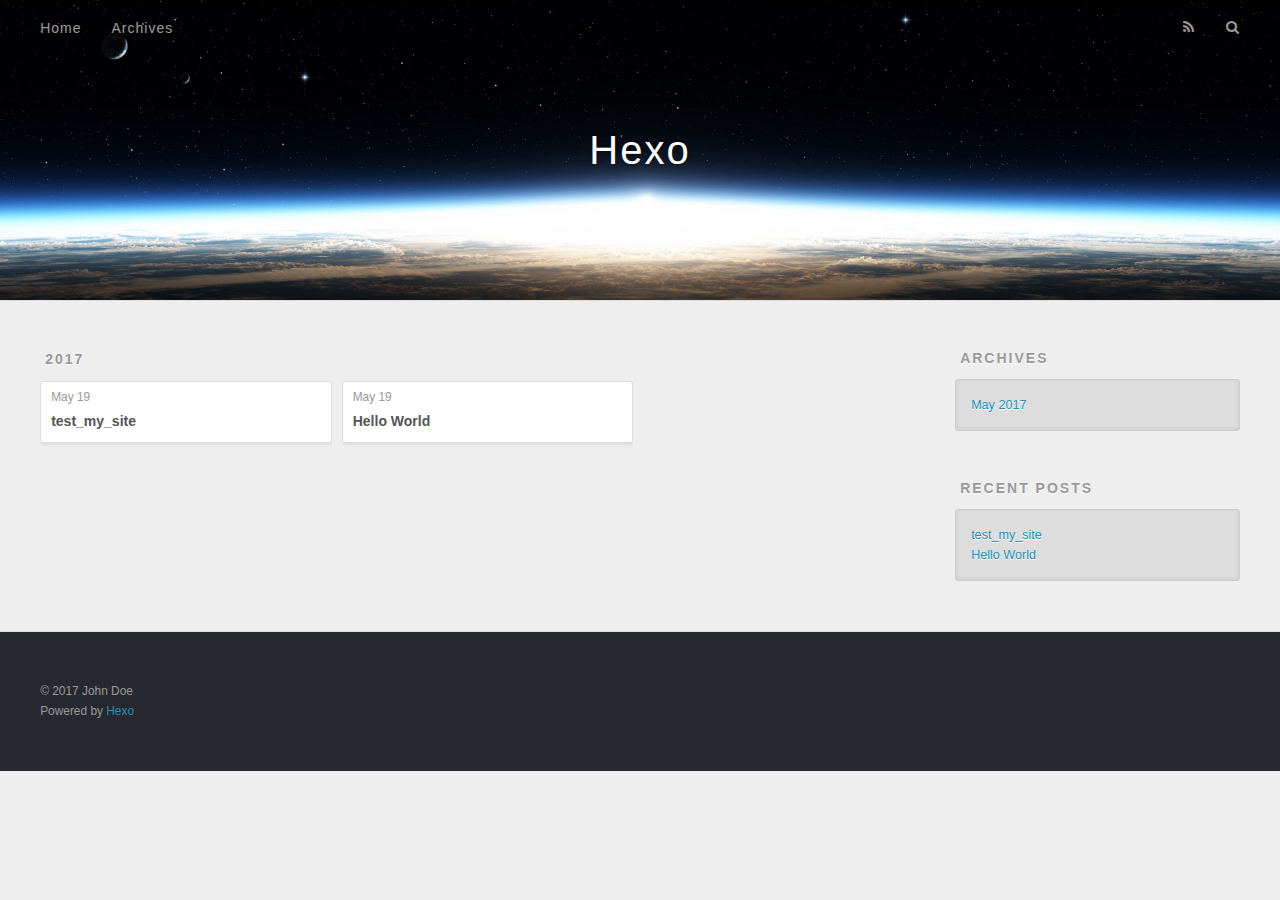
==== archives/index.html @ 8bcc2025 "Site updated: 2017-05-19 17:08:25" ====
<!DOCTYPE html>
<html>
<head>
  <meta charset="utf-8">
  
  <title>Archives | Hexo</title>
  <meta name="viewport" content="width=device-width, initial-scale=1, maximum-scale=1">
  <meta property="og:type" content="website">
<meta property="og:title" content="Hexo">
<meta property="og:url" content="http://yoursite.com/archives/index.html">
<meta property="og:site_name" content="Hexo">
<meta name="twitter:card" content="summary">
<meta name="twitter:title" content="Hexo">
  
    <link rel="alternate" href="/atom.xml" title="Hexo" type="application/atom+xml">
  
  
    <link rel="icon" href="/favicon.png">
  
  
    <link href="//fonts.googleapis.com/css?family=Source+Code+Pro" rel="stylesheet" type="text/css">
  
  <link rel="stylesheet" href="/css/style.css">
  

</head>

<body>
  <div id="container">
    <div id="wrap">
      <header id="header">
  <div id="banner"></div>
  <div id="header-outer" class="outer">
    <div id="header-title" class="inner">
      <h1 id="logo-wrap">
        <a href="/" id="logo">Hexo</a>
      </h1>
      
    </div>
    <div id="header-inner" class="inner">
      <nav id="main-nav">
        <a id="main-nav-toggle" class="nav-icon"></a>
        
          <a class="main-nav-link" href="/">Home</a>
        
          <a class="main-nav-link" href="/archives">Archives</a>
        
      </nav>
      <nav id="sub-nav">
        
          <a id="nav-rss-link" class="nav-icon" href="/atom.xml" title="RSS Feed"></a>
        
        <a id="nav-search-btn" class="nav-icon" title="Search"></a>
      </nav>
      <div id="search-form-wrap">
        <form action="//google.com/search" method="get" accept-charset="UTF-8" class="search-form"><input type="search" name="q" class="search-form-input" placeholder="Search"><button type="submit" class="search-form-submit">&#xF002;</button><input type="hidden" name="sitesearch" value="http://yoursite.com"></form>
      </div>
    </div>
  </div>
</header>
      <div class="outer">
        <section id="main">
  
  
    
    
      
      
      <section class="archives-wrap">
        <div class="archive-year-wrap">
          <a href="/archives/2017" class="archive-year">2017</a>
        </div>
        <div class="archives">
    
    <article class="archive-article archive-type-post">
  <div class="archive-article-inner">
    <header class="archive-article-header">
      <a href="/2017/05/19/test-my-site/" class="archive-article-date">
  <time datetime="2017-05-19T09:03:26.000Z" itemprop="datePublished">May 19</time>
</a>
      
  
    <h1 itemprop="name">
      <a class="archive-article-title" href="/2017/05/19/test-my-site/">test_my_site</a>
    </h1>
  

    </header>
  </div>
</article>
  
    
    
    <article class="archive-article archive-type-post">
  <div class="archive-article-inner">
    <header class="archive-article-header">
      <a href="/2017/05/19/hello-world/" class="archive-article-date">
  <time datetime="2017-05-19T09:01:51.605Z" itemprop="datePublished">May 19</time>
</a>
      
  
    <h1 itemprop="name">
      <a class="archive-article-title" href="/2017/05/19/hello-world/">Hello World</a>
    </h1>
  

    </header>
  </div>
</article>
  
  
    </div></section>
  

</section>
        
          <aside id="sidebar">
  
    

  
    

  
    
  
    
  <div class="widget-wrap">
    <h3 class="widget-title">Archives</h3>
    <div class="widget">
      <ul class="archive-list"><li class="archive-list-item"><a class="archive-list-link" href="/archives/2017/05/">May 2017</a></li></ul>
    </div>
  </div>


  
    
  <div class="widget-wrap">
    <h3 class="widget-title">Recent Posts</h3>
    <div class="widget">
      <ul>
        
          <li>
            <a href="/2017/05/19/test-my-site/">test_my_site</a>
          </li>
        
          <li>
            <a href="/2017/05/19/hello-world/">Hello World</a>
          </li>
        
      </ul>
    </div>
  </div>

  
</aside>
        
      </div>
      <footer id="footer">
  
  <div class="outer">
    <div id="footer-info" class="inner">
      &copy; 2017 John Doe<br>
      Powered by <a href="http://hexo.io/" target="_blank">Hexo</a>
    </div>
  </div>
</footer>
    </div>
    <nav id="mobile-nav">
  
    <a href="/" class="mobile-nav-link">Home</a>
  
    <a href="/archives" class="mobile-nav-link">Archives</a>
  
</nav>
    

<script src="//ajax.googleapis.com/ajax/libs/jquery/2.0.3/jquery.min.js"></script>


  <link rel="stylesheet" href="/fancybox/jquery.fancybox.css">
  <script src="/fancybox/jquery.fancybox.pack.js"></script>


<script src="/js/script.js"></script>

  </div>
</body>
</html>
---- css/style.css ----
body {
  width: 100%;
}
body:before,
body:after {
  content: "";
  display: table;
}
body:after {
  clear: both;
}
html,
body,
div,
span,
applet,
object,
iframe,
h1,
h2,
h3,
h4,
h5,
h6,
p,
blockquote,
pre,
a,
abbr,
acronym,
address,
big,
cite,
code,
del,
dfn,
em,
img,
ins,
kbd,
q,
s,
samp,
small,
strike,
strong,
sub,
sup,
tt,
var,
dl,
dt,
dd,
ol,
ul,
li,
fieldset,
form,
label,
legend,
table,
caption,
tbody,
tfoot,
thead,
tr,
th,
td {
  margin: 0;
  padding: 0;
  border: 0;
  outline: 0;
  font-weight: inherit;
  font-style: inherit;
  font-family: inherit;
  font-size: 100%;
  vertical-align: baseline;
}
body {
  line-height: 1;
  color: #000;
  background: #fff;
}
ol,
ul {
  list-style: none;
}
table {
  border-collapse: separate;
  border-spacing: 0;
  vertical-align: middle;
}
caption,
th,
td {
  text-align: left;
  font-weight: normal;
  vertical-align: middle;
}
a img {
  border: none;
}
input,
button {
  margin: 0;
  padding: 0;
}
input::-moz-focus-inner,
button::-moz-focus-inner {
  border: 0;
  padding: 0;
}
@font-face {
  font-family: FontAwesome;
  font-style: normal;
  font-weight: normal;
  src: url("fonts/fontawesome-webfont.eot?v=#4.0.3");
  src: url("fonts/fontawesome-webfont.eot?#iefix&v=#4.0.3") format("embedded-opentype"), url("fonts/fontawesome-webfont.woff?v=#4.0.3") format("woff"), url("fonts/fontawesome-webfont.ttf?v=#4.0.3") format("truetype"), url("fonts/fontawesome-webfont.svg#fontawesomeregular?v=#4.0.3") format("svg");
}
html,
body,
#container {
  height: 100%;
}
body {
  background: #eee;
  font: 14px "Helvetica Neue", Helvetica, Arial, sans-serif;
  -webkit-text-size-adjust: 100%;
}
.outer {
  max-width: 1220px;
  margin: 0 auto;
  padding: 0 20px;
}
.outer:before,
.outer:after {
  content: "";
  display: table;
}
.outer:after {
  clear: both;
}
.inner {
  display: inline;
  float: left;
  width: 98.33333333333333%;
  margin: 0 0.833333333333333%;
}
.left,
.alignleft {
  float: left;
}
.right,
.alignright {
  float: right;
}
.clear {
  clear: both;
}
#container {
  position: relative;
}
.mobile-nav-on {
  overflow: hidden;
}
#wrap {
  height: 100%;
  width: 100%;
  position: absolute;
  top: 0;
  left: 0;
  -webkit-transition: 0.2s ease-out;
  -moz-transition: 0.2s ease-out;
  -ms-transition: 0.2s ease-out;
  transition: 0.2s ease-out;
  z-index: 1;
  background: #eee;
}
.mobile-nav-on #wrap {
  left: 280px;
}
@media screen and (min-width: 768px) {
  #main {
    display: inline;
    float: left;
    width: 73.33333333333333%;
    margin: 0 0.833333333333333%;
  }
}
.article-date,
.article-category-link,
.archive-year,
.widget-title {
  text-decoration: none;
  text-transform: uppercase;
  letter-spacing: 2px;
  color: #999;
  margin-bottom: 1em;
  margin-left: 5px;
  line-height: 1em;
  text-shadow: 0 1px #fff;
  font-weight: bold;
}
.article-inner,
.archive-article-inner {
  background: #fff;
  -webkit-box-shadow: 1px 2px 3px #ddd;
  box-shadow: 1px 2px 3px #ddd;
  border: 1px solid #ddd;
  border-radius: 3px;
}
.article-entry h1,
.widget h1 {
  font-size: 2em;
}
.article-entry h2,
.widget h2 {
  font-size: 1.5em;
}
.article-entry h3,
.widget h3 {
  font-size: 1.3em;
}
.article-entry h4,
.widget h4 {
  font-size: 1.2em;
}
.article-entry h5,
.widget h5 {
  font-size: 1em;
}
.article-entry h6,
.widget h6 {
  font-size: 1em;
  color: #999;
}
.article-entry hr,
.widget hr {
  border: 1px dashed #ddd;
}
.article-entry strong,
.widget strong {
  font-weight: bold;
}
.article-entry em,
.widget em,
.article-entry cite,
.widget cite {
  font-style: italic;
}
.article-entry sup,
.widget sup,
.article-entry sub,
.widget sub {
  font-size: 0.75em;
  line-height: 0;
  position: relative;
  vertical-align: baseline;
}
.article-entry sup,
.widget sup {
  top: -0.5em;
}
.article-entry sub,
.widget sub {
  bottom: -0.2em;
}
.article-entry small,
.widget small {
  font-size: 0.85em;
}
.article-entry acronym,
.widget acronym,
.article-entry abbr,
.widget abbr {
  border-bottom: 1px dotted;
}
.article-entry ul,
.widget ul,
.article-entry ol,
.widget ol,
.article-entry dl,
.widget dl {
  margin: 0 20px;
  line-height: 1.6em;
}
.article-entry ul ul,
.widget ul ul,
.article-entry ol ul,
.widget ol ul,
.article-entry ul ol,
.widget ul ol,
.article-entry ol ol,
.widget ol ol {
  margin-top: 0;
  margin-bottom: 0;
}
.article-entry ul,
.widget ul {
  list-style: disc;
}
.article-entry ol,
.widget ol {
  list-style: decimal;
}
.article-entry dt,
.widget dt {
  font-weight: bold;
}
#header {
  height: 300px;
  position: relative;
  border-bottom: 1px solid #ddd;
}
#header:before,
#header:after {
  content: "";
  position: absolute;
  left: 0;
  right: 0;
  height: 40px;
}
#header:before {
  top: 0;
  background: -webkit-linear-gradient(rgba(0,0,0,0.2), transparent);
  background: -moz-linear-gradient(rgba(0,0,0,0.2), transparent);
  background: -ms-linear-gradient(rgba(0,0,0,0.2), transparent);
  background: linear-gradient(rgba(0,0,0,0.2), transparent);
}
#header:after {
  bottom: 0;
  background: -webkit-linear-gradient(transparent, rgba(0,0,0,0.2));
  background: -moz-linear-gradient(transparent, rgba(0,0,0,0.2));
  background: -ms-linear-gradient(transparent, rgba(0,0,0,0.2));
  background: linear-gradient(transparent, rgba(0,0,0,0.2));
}
#header-outer {
  height: 100%;
  position: relative;
}
#header-inner {
  position: relative;
  overflow: hidden;
}
#banner {
  position: absolute;
  top: 0;
  left: 0;
  width: 100%;
  height: 100%;
  background: url("images/banner.jpg") center #000;
  -webkit-background-size: cover;
  -moz-background-size: cover;
  background-size: cover;
  z-index: -1;
}
#header-title {
  text-align: center;
  height: 40px;
  position: absolute;
  top: 50%;
  left: 0;
  margin-top: -20px;
}
#logo,
#subtitle {
  text-decoration: none;
  color: #fff;
  font-weight: 300;
  text-shadow: 0 1px 4px rgba(0,0,0,0.3);
}
#logo {
  font-size: 40px;
  line-height: 40px;
  letter-spacing: 2px;
}
#subtitle {
  font-size: 16px;
  line-height: 16px;
  letter-spacing: 1px;
}
#subtitle-wrap {
  margin-top: 16px;
}
#main-nav {
  float: left;
  margin-left: -15px;
}
.nav-icon,
.main-nav-link {
  float: left;
  color: #fff;
  opacity: 0.6;
  text-decoration: none;
  text-shadow: 0 1px rgba(0,0,0,0.2);
  -webkit-transition: opacity 0.2s;
  -moz-transition: opacity 0.2s;
  -ms-transition: opacity 0.2s;
  transition: opacity 0.2s;
  display: block;
  padding: 20px 15px;
}
.nav-icon:hover,
.main-nav-link:hover {
  opacity: 1;
}
.nav-icon {
  font-family: FontAwesome;
  text-align: center;
  font-size: 14px;
  width: 14px;
  height: 14px;
  padding: 20px 15px;
  position: relative;
  cursor: pointer;
}
.main-nav-link {
  font-weight: 300;
  letter-spacing: 1px;
}
@media screen and (max-width: 479px) {
  .main-nav-link {
    display: none;
  }
}
#main-nav-toggle {
  display: none;
}
#main-nav-toggle:before {
  content: "\f0c9";
}
@media screen and (max-width: 479px) {
  #main-nav-toggle {
    display: block;
  }
}
#sub-nav {
  float: right;
  margin-right: -15px;
}
#nav-rss-link:before {
  content: "\f09e";
}
#nav-search-btn:before {
  content: "\f002";
}
#search-form-wrap {
  position: absolute;
  top: 15px;
  width: 150px;
  height: 30px;
  right: -150px;
  opacity: 0;
  -webkit-transition: 0.2s ease-out;
  -moz-transition: 0.2s ease-out;
  -ms-transition: 0.2s ease-out;
  transition: 0.2s ease-out;
}
#search-form-wrap.on {
  opacity: 1;
  right: 0;
}
@media screen and (max-width: 479px) {
  #search-form-wrap {
    width: 100%;
    right: -100%;
  }
}
.search-form {
  position: absolute;
  top: 0;
  left: 0;
  right: 0;
  background: #fff;
  padding: 5px 15px;
  border-radius: 15px;
  -webkit-box-shadow: 0 0 10px rgba(0,0,0,0.3);
  box-shadow: 0 0 10px rgba(0,0,0,0.3);
}
.search-form-input {
  border: none;
  background: none;
  color: #555;
  width: 100%;
  font: 13px "Helvetica Neue", Helvetica, Arial, sans-serif;
  outline: none;
}
.search-form-input::-webkit-search-results-decoration,
.search-form-input::-webkit-search-cancel-button {
  -webkit-appearance: none;
}
.search-form-submit {
  position: absolute;
  top: 50%;
  right: 10px;
  margin-top: -7px;
  font: 13px FontAwesome;
  border: none;
  background: none;
  color: #bbb;
  cursor: pointer;
}
.search-form-submit:hover,
.search-form-submit:focus {
  color: #777;
}
.article {
  margin: 50px 0;
}
.article-inner {
  overflow: hidden;
}
.article-meta:before,
.article-meta:after {
  content: "";
  display: table;
}
.article-meta:after {
  clear: both;
}
.article-date {
  float: left;
}
.article-category {
  float: left;
  line-height: 1em;
  color: #ccc;
  text-shadow: 0 1px #fff;
  margin-left: 8px;
}
.article-category:before {
  content: "\2022";
}
.article-category-link {
  margin: 0 12px 1em;
}
.article-header {
  padding: 20px 20px 0;
}
.article-title {
  text-decoration: none;
  font-size: 2em;
  font-weight: bold;
  color: #555;
  line-height: 1.1em;
  -webkit-transition: color 0.2s;
  -moz-transition: color 0.2s;
  -ms-transition: color 0.2s;
  transition: color 0.2s;
}
a.article-title:hover {
  color: #258fb8;
}
.article-entry {
  color: #555;
  padding: 0 20px;
}
.article-entry:before,
.article-entry:after {
  content: "";
  display: table;
}
.article-entry:after {
  clear: both;
}
.article-entry p,
.article-entry table {
  line-height: 1.6em;
  margin: 1.6em 0;
}
.article-entry h1,
.article-entry h2,
.article-entry h3,
.article-entry h4,
.article-entry h5,
.article-entry h6 {
  font-weight: bold;
}
.article-entry h1,
.article-entry h2,
.article-entry h3,
.article-entry h4,
.article-entry h5,
.article-entry h6 {
  line-height: 1.1em;
  margin: 1.1em 0;
}
.article-entry a {
  color: #258fb8;
  text-decoration: none;
}
.article-entry a:hover {
  text-decoration: underline;
}
.article-entry ul,
.article-entry ol,
.article-entry dl {
  margin-top: 1.6em;
  margin-bottom: 1.6em;
}
.article-entry img,
.article-entry video {
  max-width: 100%;
  height: auto;
  display: block;
  margin: auto;
}
.article-entry iframe {
  border: none;
}
.article-entry table {
  width: 100%;
  border-collapse: collapse;
  border-spacing: 0;
}
.article-entry th {
  font-weight: bold;
  border-bottom: 3px solid #ddd;
  padding-bottom: 0.5em;
}
.article-entry td {
  border-bottom: 1px solid #ddd;
  padding: 10px 0;
}
.article-entry blockquote {
  font-family: Georgia, "Times New Roman", serif;
  font-size: 1.4em;
  margin: 1.6em 20px;
  text-align: center;
}
.article-entry blockquote footer {
  font-size: 14px;
  margin: 1.6em 0;
  font-family: "Helvetica Neue", Helvetica, Arial, sans-serif;
}
.article-entry blockquote footer cite:before {
  content: "—";
  padding: 0 0.5em;
}
.article-entry .pullquote {
  text-align: left;
  width: 45%;
  margin: 0;
}
.article-entry .pullquote.left {
  margin-left: 0.5em;
  margin-right: 1em;
}
.article-entry .pullquote.right {
  margin-right: 0.5em;
  margin-left: 1em;
}
.article-entry .caption {
  color: #999;
  display: block;
  font-size: 0.9em;
  margin-top: 0.5em;
  position: relative;
  text-align: center;
}
.article-entry .video-container {
  position: relative;
  padding-top: 56.25%;
  height: 0;
  overflow: hidden;
}
.article-entry .video-container iframe,
.article-entry .video-container object,
.article-entry .video-container embed {
  position: absolute;
  top: 0;
  left: 0;
  width: 100%;
  height: 100%;
  margin-top: 0;
}
.article-more-link a {
  display: inline-block;
  line-height: 1em;
  padding: 6px 15px;
  border-radius: 15px;
  background: #eee;
  color: #999;
  text-shadow: 0 1px #fff;
  text-decoration: none;
}
.article-more-link a:hover {
  background: #258fb8;
  color: #fff;
  text-decoration: none;
  text-shadow: 0 1px #1e7293;
}
.article-footer {
  font-size: 0.85em;
  line-height: 1.6em;
  border-top: 1px solid #ddd;
  padding-top: 1.6em;
  margin: 0 20px 20px;
}
.article-footer:before,
.article-footer:after {
  content: "";
  display: table;
}
.article-footer:after {
  clear: both;
}
.article-footer a {
  color: #999;
  text-decoration: none;
}
.article-footer a:hover {
  color: #555;
}
.article-tag-list-item {
  float: left;
  margin-right: 10px;
}
.article-tag-list-link:before {
  content: "#";
}
.article-comment-link {
  float: right;
}
.article-comment-link:before {
  content: "\f075";
  font-family: FontAwesome;
  padding-right: 8px;
}
.article-share-link {
  cursor: pointer;
  float: right;
  margin-left: 20px;
}
.article-share-link:before {
  content: "\f064";
  font-family: FontAwesome;
  padding-right: 6px;
}
#article-nav {
  position: relative;
}
#article-nav:before,
#article-nav:after {
  content: "";
  display: table;
}
#article-nav:after {
  clear: both;
}
@media screen and (min-width: 768px) {
  #article-nav {
    margin: 50px 0;
  }
  #article-nav:before {
    width: 8px;
    height: 8px;
    position: absolute;
    top: 50%;
    left: 50%;
    margin-top: -4px;
    margin-left: -4px;
    content: "";
    border-radius: 50%;
    background: #ddd;
    -webkit-box-shadow: 0 1px 2px #fff;
    box-shadow: 0 1px 2px #fff;
  }
}
.article-nav-link-wrap {
  text-decoration: none;
  text-shadow: 0 1px #fff;
  color: #999;
  -webkit-box-sizing: border-box;
  -moz-box-sizing: border-box;
  box-sizing: border-box;
  margin-top: 50px;
  text-align: center;
  display: block;
}
.article-nav-link-wrap:hover {
  color: #555;
}
@media screen and (min-width: 768px) {
  .article-nav-link-wrap {
    width: 50%;
    margin-top: 0;
  }
}
@media screen and (min-width: 768px) {
  #article-nav-newer {
    float: left;
    text-align: right;
    padding-right: 20px;
  }
}
@media screen and (min-width: 768px) {
  #article-nav-older {
    float: right;
    text-align: left;
    padding-left: 20px;
  }
}
.article-nav-caption {
  text-transform: uppercase;
  letter-spacing: 2px;
  color: #ddd;
  line-height: 1em;
  font-weight: bold;
}
#article-nav-newer .article-nav-caption {
  margin-right: -2px;
}
.article-nav-title {
  font-size: 0.85em;
  line-height: 1.6em;
  margin-top: 0.5em;
}
.article-share-box {
  position: absolute;
  display: none;
  background: #fff;
  -webkit-box-shadow: 1px 2px 10px rgba(0,0,0,0.2);
  box-shadow: 1px 2px 10px rgba(0,0,0,0.2);
  border-radius: 3px;
  margin-left: -145px;
  overflow: hidden;
  z-index: 1;
}
.article-share-box.on {
  display: block;
}
.article-share-input {
  width: 100%;
  background: none;
  -webkit-box-sizing: border-box;
  -moz-box-sizing: border-box;
  box-sizing: border-box;
  font: 14px "Helvetica Neue", Helvetica, Arial, sans-serif;
  padding: 0 15px;
  color: #555;
  outline: none;
  border: 1px solid #ddd;
  border-radius: 3px 3px 0 0;
  height: 36px;
  line-height: 36px;
}
.article-share-links {
  background: #eee;
}
.article-share-links:before,
.article-share-links:after {
  content: "";
  display: table;
}
.article-share-links:after {
  clear: both;
}
.article-share-twitter,
.article-share-facebook,
.article-share-pinterest,
.article-share-google {
  width: 50px;
  height: 36px;
  display: block;
  float: left;
  position: relative;
  color: #999;
  text-shadow: 0 1px #fff;
}
.article-share-twitter:before,
.article-share-facebook:before,
.article-share-pinterest:before,
.article-share-google:before {
  font-size: 20px;
  font-family: FontAwesome;
  width: 20px;
  height: 20px;
  position: absolute;
  top: 50%;
  left: 50%;
  margin-top: -10px;
  margin-left: -10px;
  text-align: center;
}
.article-share-twitter:hover,
.article-share-facebook:hover,
.article-share-pinterest:hover,
.article-share-google:hover {
  color: #fff;
}
.article-share-twitter:before {
  content: "\f099";
}
.article-share-twitter:hover {
  background: #00aced;
  text-shadow: 0 1px #008abe;
}
.article-share-facebook:before {
  content: "\f09a";
}
.article-share-facebook:hover {
  background: #3b5998;
  text-shadow: 0 1px #2f477a;
}
.article-share-pinterest:before {
  content: "\f0d2";
}
.article-share-pinterest:hover {
  background: #cb2027;
  text-shadow: 0 1px #a21a1f;
}
.article-share-google:before {
  content: "\f0d5";
}
.article-share-google:hover {
  background: #dd4b39;
  text-shadow: 0 1px #be3221;
}
.article-gallery {
  background: #000;
  position: relative;
}
.article-gallery-photos {
  position: relative;
  overflow: hidden;
}
.article-gallery-img {
  display: none;
  max-width: 100%;
}
.article-gallery-img:first-child {
  display: block;
}
.article-gallery-img.loaded {
  position: absolute;
  display: block;
}
.article-gallery-img img {
  display: block;
  max-width: 100%;
  margin: 0 auto;
}
#comments {
  background: #fff;
  -webkit-box-shadow: 1px 2px 3px #ddd;
  box-shadow: 1px 2px 3px #ddd;
  padding: 20px;
  border: 1px solid #ddd;
  border-radius: 3px;
  margin: 50px 0;
}
#comments a {
  color: #258fb8;
}
.archives-wrap {
  margin: 50px 0;
}
.archives:before,
.archives:after {
  content: "";
  display: table;
}
.archives:after {
  clear: both;
}
.archive-year-wrap {
  margin-bottom: 1em;
}
.archives {
  -webkit-column-gap: 10px;
  -moz-column-gap: 10px;
  column-gap: 10px;
}
@media screen and (min-width: 480px) and (max-width: 767px) {
  .archives {
    -webkit-column-count: 2;
    -moz-column-count: 2;
    column-count: 2;
  }
}
@media screen and (min-width: 768px) {
  .archives {
    -webkit-column-count: 3;
    -moz-column-count: 3;
    column-count: 3;
  }
}
.archive-article {
  -webkit-column-break-inside: avoid;
  page-break-inside: avoid;
  overflow: hidden;
  break-inside: avoid-column;
}
.archive-article-inner {
  padding: 10px;
  margin-bottom: 15px;
}
.archive-article-title {
  text-decoration: none;
  font-weight: bold;
  color: #555;
  -webkit-transition: color 0.2s;
  -moz-transition: color 0.2s;
  -ms-transition: color 0.2s;
  transition: color 0.2s;
  line-height: 1.6em;
}
.archive-article-title:hover {
  color: #258fb8;
}
.archive-article-footer {
  margin-top: 1em;
}
.archive-article-date {
  color: #999;
  text-decoration: none;
  font-size: 0.85em;
  line-height: 1em;
  margin-bottom: 0.5em;
  display: block;
}
#page-nav {
  margin: 50px auto;
  background: #fff;
  -webkit-box-shadow: 1px 2px 3px #ddd;
  box-shadow: 1px 2px 3px #ddd;
  border: 1px solid #ddd;
  border-radius: 3px;
  text-align: center;
  color: #999;
  overflow: hidden;
}
#page-nav:before,
#page-nav:after {
  content: "";
  display: table;
}
#page-nav:after {
  clear: both;
}
#page-nav a,
#page-nav span {
  padding: 10px 20px;
  line-height: 1;
  height: 2ex;
}
#page-nav a {
  color: #999;
  text-decoration: none;
}
#page-nav a:hover {
  background: #999;
  color: #fff;
}
#page-nav .prev {
  float: left;
}
#page-nav .next {
  float: right;
}
#page-nav .page-number {
  display: inline-block;
}
@media screen and (max-width: 479px) {
  #page-nav .page-number {
    display: none;
  }
}
#page-nav .current {
  color: #555;
  font-weight: bold;
}
#page-nav .space {
  color: #ddd;
}
#footer {
  background: #262a30;
  padding: 50px 0;
  border-top: 1px solid #ddd;
  color: #999;
}
#footer a {
  color: #258fb8;
  text-decoration: none;
}
#footer a:hover {
  text-decoration: underline;
}
#footer-info {
  line-height: 1.6em;
  font-size: 0.85em;
}
.article-entry pre,
.article-entry .highlight {
  background: #2d2d2d;
  margin: 0 -20px;
  padding: 15px 20px;
  border-style: solid;
  border-color: #ddd;
  border-width: 1px 0;
  overflow: auto;
  color: #ccc;
  line-height: 22.400000000000002px;
}
.article-entry .highlight .gutter pre,
.article-entry .gist .gist-file .gist-data .line-numbers {
  color: #666;
  font-size: 0.85em;
}
.article-entry pre,
.article-entry code {
  font-family: "Source Code Pro", Consolas, Monaco, Menlo, Consolas, monospace;
}
.article-entry code {
  background: #eee;
  text-shadow: 0 1px #fff;
  padding: 0 0.3em;
}
.article-entry pre code {
  background: none;
  text-shadow: none;
  padding: 0;
}
.article-entry .highlight pre {
  border: none;
  margin: 0;
  padding: 0;
}
.article-entry .highlight table {
  margin: 0;
  width: auto;
}
.article-entry .highlight td {
  border: none;
  padding: 0;
}
.article-entry .highlight figcaption {
  font-size: 0.85em;
  color: #999;
  line-height: 1em;
  margin-bottom: 1em;
}
.article-entry .highlight figcaption:before,
.article-entry .highlight figcaption:after {
  content: "";
  display: table;
}
.article-entry .highlight figcaption:after {
  clear: both;
}
.article-entry .highlight figcaption a {
  float: right;
}
.article-entry .highlight .gutter pre {
  text-align: right;
  padding-right: 20px;
}
.article-entry .highlight .line {
  height: 22.400000000000002px;
}
.article-entry .highlight .line.marked {
  background: #515151;
}
.article-entry .gist {
  margin: 0 -20px;
  border-style: solid;
  border-color: #ddd;
  border-width: 1px 0;
  background: #2d2d2d;
  padding: 15px 20px 15px 0;
}
.article-entry .gist .gist-file {
  border: none;
  font-family: "Source Code Pro", Consolas, Monaco, Menlo, Consolas, monospace;
  margin: 0;
}
.article-entry .gist .gist-file .gist-data {
  background: none;
  border: none;
}
.article-entry .gist .gist-file .gist-data .line-numbers {
  background: none;
  border: none;
  padding: 0 20px 0 0;
}
.article-entry .gist .gist-file .gist-data .line-data {
  padding: 0 !important;
}
.article-entry .gist .gist-file .highlight {
  margin: 0;
  padding: 0;
  border: none;
}
.article-entry .gist .gist-file .gist-meta {
  background: #2d2d2d;
  color: #999;
  font: 0.85em "Helvetica Neue", Helvetica, Arial, sans-serif;
  text-shadow: 0 0;
  padding: 0;
  margin-top: 1em;
  margin-left: 20px;
}
.article-entry .gist .gist-file .gist-meta a {
  color: #258fb8;
  font-weight: normal;
}
.article-entry .gist .gist-file .gist-meta a:hover {
  text-decoration: underline;
}
pre .comment,
pre .title {
  color: #999;
}
pre .variable,
pre .attribute,
pre .tag,
pre .regexp,
pre .ruby .constant,
pre .xml .tag .title,
pre .xml .pi,
pre .xml .doctype,
pre .html .doctype,
pre .css .id,
pre .css .class,
pre .css .pseudo {
  color: #f2777a;
}
pre .number,
pre .preprocessor,
pre .built_in,
pre .literal,
pre .params,
pre .constant {
  color: #f99157;
}
pre .class,
pre .ruby .class .title,
pre .css .rules .attribute {
  color: #9c9;
}
pre .string,
pre .value,
pre .inheritance,
pre .header,
pre .ruby .symbol,
pre .xml .cdata {
  color: #9c9;
}
pre .css .hexcolor {
  color: #6cc;
}
pre .function,
pre .python .decorator,
pre .python .title,
pre .ruby .function .title,
pre .ruby .title .keyword,
pre .perl .sub,
pre .javascript .title,
pre .coffeescript .title {
  color: #69c;
}
pre .keyword,
pre .javascript .function {
  color: #c9c;
}
@media screen and (max-width: 479px) {
  #mobile-nav {
    position: absolute;
    top: 0;
    left: 0;
    width: 280px;
    height: 100%;
    background: #191919;
    border-right: 1px solid #fff;
  }
}
@media screen and (max-width: 479px) {
  .mobile-nav-link {
    display: block;
    color: #999;
    text-decoration: none;
    padding: 15px 20px;
    font-weight: bold;
  }
  .mobile-nav-link:hover {
    color: #fff;
  }
}
@media screen and (min-width: 768px) {
  #sidebar {
    display: inline;
    float: left;
    width: 23.333333333333332%;
    margin: 0 0.833333333333333%;
  }
}
.widget-wrap {
  margin: 50px 0;
}
.widget {
  color: #777;
  text-shadow: 0 1px #fff;
  background: #ddd;
  -webkit-box-shadow: 0 -1px 4px #ccc inset;
  box-shadow: 0 -1px 4px #ccc inset;
  border: 1px solid #ccc;
  padding: 15px;
  border-radius: 3px;
}
.widget a {
  color: #258fb8;
  text-decoration: none;
}
.widget a:hover {
  text-decoration: underline;
}
.widget ul ul,
.widget ol ul,
.widget dl ul,
.widget ul ol,
.widget ol ol,
.widget dl ol,
.widget ul dl,
.widget ol dl,
.widget dl dl {
  margin-left: 15px;
  list-style: disc;
}
.widget {
  line-height: 1.6em;
  word-wrap: break-word;
  font-size: 0.9em;
}
.widget ul,
.widget ol {
  list-style: none;
  margin: 0;
}
.widget ul ul,
.widget ol ul,
.widget ul ol,
.widget ol ol {
  margin: 0 20px;
}
.widget ul ul,
.widget ol ul {
  list-style: disc;
}
.widget ul ol,
.widget ol ol {
  list-style: decimal;
}
.category-list-count,
.tag-list-count,
.archive-list-count {
  padding-left: 5px;
  color: #999;
  font-size: 0.85em;
}
.category-list-count:before,
.tag-list-count:before,
.archive-list-count:before {
  content: "(";
}
.category-list-count:after,
.tag-list-count:after,
.archive-list-count:after {
  content: ")";
}
.tagcloud a {
  margin-right: 5px;
  display: inline-block;
}
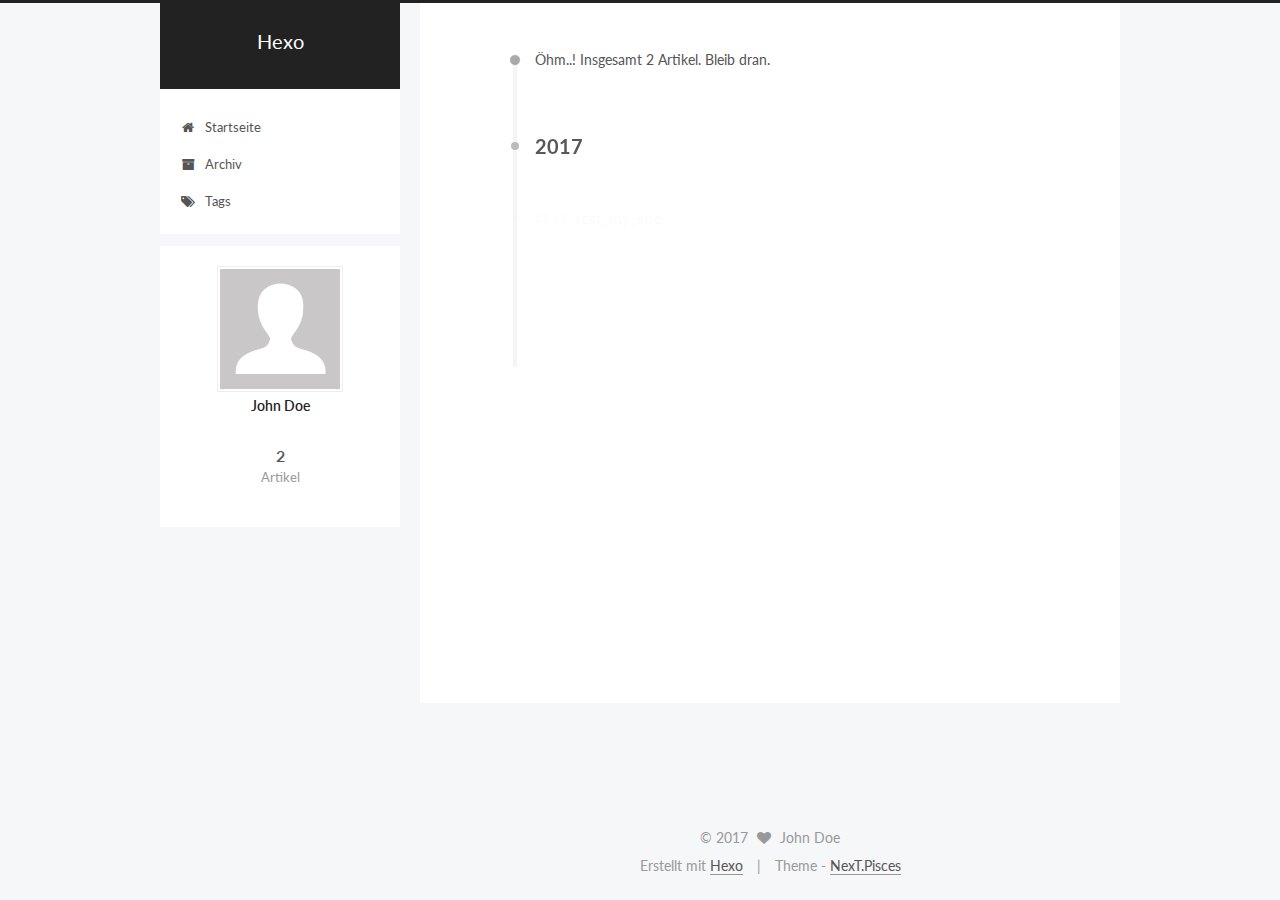
==== commit 27168d5c: "Site updated: 2017-05-19 18:05:51" ====
--- a/archives/index.html
+++ b/archives/index.html
@@ -1,189 +1,594 @@
-<!DOCTYPE html>
-<html>
+<!doctype html>
+
+
+
+  
+
+
+<html class="theme-next pisces use-motion" lang="">
 <head>
-  <meta charset="utf-8">
-  
-  <title>Archives | Hexo</title>
-  <meta name="viewport" content="width=device-width, initial-scale=1, maximum-scale=1">
-  <meta property="og:type" content="website">
+  <meta charset="UTF-8"/>
+<meta http-equiv="X-UA-Compatible" content="IE=edge" />
+<meta name="viewport" content="width=device-width, initial-scale=1, maximum-scale=1"/>
+
+
+
+
+
+
+<meta http-equiv="Cache-Control" content="no-transform" />
+<meta http-equiv="Cache-Control" content="no-siteapp" />
+
+
+
+
+
+
+
+
+
+
+
+
+
+
+
+  
+  
+  <link href="/lib/fancybox/source/jquery.fancybox.css?v=2.1.5" rel="stylesheet" type="text/css" />
+
+
+
+
+  
+  
+  
+  
+
+  
+    
+    
+  
+
+  
+
+  
+
+  
+
+  
+
+  
+    
+    
+    <link href="//fonts.googleapis.com/css?family=Lato:300,300italic,400,400italic,700,700italic&subset=latin,latin-ext" rel="stylesheet" type="text/css">
+  
+
+
+
+
+
+
+<link href="/lib/font-awesome/css/font-awesome.min.css?v=4.6.2" rel="stylesheet" type="text/css" />
+
+<link href="/css/main.css?v=5.1.1" rel="stylesheet" type="text/css" />
+
+
+  <meta name="keywords" content="Hexo, NexT" />
+
+
+
+
+
+
+
+
+  <link rel="shortcut icon" type="image/x-icon" href="/favicon.ico?v=5.1.1" />
+
+
+
+
+
+
+<meta property="og:type" content="website">
 <meta property="og:title" content="Hexo">
 <meta property="og:url" content="http://yoursite.com/archives/index.html">
 <meta property="og:site_name" content="Hexo">
 <meta name="twitter:card" content="summary">
 <meta name="twitter:title" content="Hexo">
-  
-    <link rel="alternate" href="/atom.xml" title="Hexo" type="application/atom+xml">
-  
-  
-    <link rel="icon" href="/favicon.png">
-  
-  
-    <link href="//fonts.googleapis.com/css?family=Source+Code+Pro" rel="stylesheet" type="text/css">
-  
-  <link rel="stylesheet" href="/css/style.css">
-  
-
+
+
+
+<script type="text/javascript" id="hexo.configurations">
+  var NexT = window.NexT || {};
+  var CONFIG = {
+    root: '/',
+    scheme: 'Pisces',
+    sidebar: {"position":"left","display":"post","offset":12,"offset_float":0,"b2t":false,"scrollpercent":false},
+    fancybox: true,
+    motion: true,
+    duoshuo: {
+      userId: '0',
+      author: 'Author'
+    },
+    algolia: {
+      applicationID: '',
+      apiKey: '',
+      indexName: '',
+      hits: {"per_page":10},
+      labels: {"input_placeholder":"Search for Posts","hits_empty":"We didn't find any results for the search: ${query}","hits_stats":"${hits} results found in ${time} ms"}
+    }
+  };
+</script>
+
+
+
+  <link rel="canonical" href="http://yoursite.com/archives/"/>
+
+
+
+
+
+  <title>Archiv | Hexo</title>
 </head>
 
-<body>
-  <div id="container">
-    <div id="wrap">
-      <header id="header">
-  <div id="banner"></div>
-  <div id="header-outer" class="outer">
-    <div id="header-title" class="inner">
-      <h1 id="logo-wrap">
-        <a href="/" id="logo">Hexo</a>
-      </h1>
-      
+<body itemscope itemtype="http://schema.org/WebPage" lang="">
+
+  
+
+
+
+
+
+
+
+
+
+
+
+
+
+
+
+  
+  
+    
+  
+
+  <div class="container sidebar-position-left  page-archive  ">
+    <div class="headband"></div>
+
+    <header id="header" class="header" itemscope itemtype="http://schema.org/WPHeader">
+      <div class="header-inner"><div class="site-brand-wrapper">
+  <div class="site-meta ">
+    
+
+    <div class="custom-logo-site-title">
+      <a href="/"  class="brand" rel="start">
+        <span class="logo-line-before"><i></i></span>
+        <span class="site-title">Hexo</span>
+        <span class="logo-line-after"><i></i></span>
+      </a>
     </div>
-    <div id="header-inner" class="inner">
-      <nav id="main-nav">
-        <a id="main-nav-toggle" class="nav-icon"></a>
-        
-          <a class="main-nav-link" href="/">Home</a>
-        
-          <a class="main-nav-link" href="/archives">Archives</a>
-        
-      </nav>
-      <nav id="sub-nav">
-        
-          <a id="nav-rss-link" class="nav-icon" href="/atom.xml" title="RSS Feed"></a>
-        
-        <a id="nav-search-btn" class="nav-icon" title="Search"></a>
-      </nav>
-      <div id="search-form-wrap">
-        <form action="//google.com/search" method="get" accept-charset="UTF-8" class="search-form"><input type="search" name="q" class="search-form-input" placeholder="Search"><button type="submit" class="search-form-submit">&#xF002;</button><input type="hidden" name="sitesearch" value="http://yoursite.com"></form>
+      
+        <p class="site-subtitle"></p>
+      
+  </div>
+
+  <div class="site-nav-toggle">
+    <button>
+      <span class="btn-bar"></span>
+      <span class="btn-bar"></span>
+      <span class="btn-bar"></span>
+    </button>
+  </div>
+</div>
+
+<nav class="site-nav">
+  
+
+  
+    <ul id="menu" class="menu">
+      
+        
+        <li class="menu-item menu-item-home">
+          <a href="/" rel="section">
+            
+              <i class="menu-item-icon fa fa-fw fa-home"></i> <br />
+            
+            Startseite
+          </a>
+        </li>
+      
+        
+        <li class="menu-item menu-item-archives">
+          <a href="/archives" rel="section">
+            
+              <i class="menu-item-icon fa fa-fw fa-archive"></i> <br />
+            
+            Archiv
+          </a>
+        </li>
+      
+        
+        <li class="menu-item menu-item-tags">
+          <a href="/tags" rel="section">
+            
+              <i class="menu-item-icon fa fa-fw fa-tags"></i> <br />
+            
+            Tags
+          </a>
+        </li>
+      
+
+      
+    </ul>
+  
+
+  
+</nav>
+
+
+
+ </div>
+    </header>
+
+    <main id="main" class="main">
+      <div class="main-inner">
+        <div class="content-wrap">
+          <div id="content" class="content">
+            
+
+  <section id="posts" class="posts-collapse">
+    <span class="archive-move-on"></span>
+
+    <span class="archive-page-counter">
+      
+      
+      
+        
+      
+      Öhm..! Insgesamt 2 Artikel. Bleib dran.
+    </span>
+
+    
+
+      
+      
+      
+
+      
+        
+        <div class="collection-title">
+          <h2 class="archive-year motion-element" id="archive-year-2017">2017</h2>
+        </div>
+      
+      
+
+      
+
+  <article class="post post-type-normal" itemscope itemtype="http://schema.org/Article">
+    <header class="post-header">
+
+      <h2 class="post-title">
+        
+            <a class="post-title-link" href="/2017/05/19/test-my-site/" itemprop="url">
+              
+                <span itemprop="name">test_my_site</span>
+              
+            </a>
+        
+      </h2>
+
+      <div class="post-meta">
+        <time class="post-time" itemprop="dateCreated"
+              datetime="2017-05-19T17:03:26+08:00"
+              content="2017-05-19" >
+          05-19
+        </time>
       </div>
+
+    </header>
+  </article>
+
+
+
+    
+
+      
+      
+      
+
+      
+      
+
+      
+
+  <article class="post post-type-normal" itemscope itemtype="http://schema.org/Article">
+    <header class="post-header">
+
+      <h2 class="post-title">
+        
+            <a class="post-title-link" href="/2017/05/19/hello-world/" itemprop="url">
+              
+                <span itemprop="name">Hello World</span>
+              
+            </a>
+        
+      </h2>
+
+      <div class="post-meta">
+        <time class="post-time" itemprop="dateCreated"
+              datetime="2017-05-19T17:01:51+08:00"
+              content="2017-05-19" >
+          05-19
+        </time>
+      </div>
+
+    </header>
+  </article>
+
+
+
+    
+
+  </section>
+
+  
+
+
+
+          </div>
+          
+
+
+          
+
+        </div>
+        
+          
+  
+  <div class="sidebar-toggle">
+    <div class="sidebar-toggle-line-wrap">
+      <span class="sidebar-toggle-line sidebar-toggle-line-first"></span>
+      <span class="sidebar-toggle-line sidebar-toggle-line-middle"></span>
+      <span class="sidebar-toggle-line sidebar-toggle-line-last"></span>
     </div>
   </div>
-</header>
-      <div class="outer">
-        <section id="main">
-  
-  
-    
-    
-      
-      
-      <section class="archives-wrap">
-        <div class="archive-year-wrap">
-          <a href="/archives/2017" class="archive-year">2017</a>
+
+  <aside id="sidebar" class="sidebar">
+    <div class="sidebar-inner">
+
+      
+
+      
+
+      <section class="site-overview sidebar-panel sidebar-panel-active">
+        <div class="site-author motion-element" itemprop="author" itemscope itemtype="http://schema.org/Person">
+          <img class="site-author-image" itemprop="image"
+               src="/images/avatar.gif"
+               alt="John Doe" />
+          <p class="site-author-name" itemprop="name">John Doe</p>
+           
+              <p class="site-description motion-element" itemprop="description"></p>
+          
         </div>
-        <div class="archives">
-    
-    <article class="archive-article archive-type-post">
-  <div class="archive-article-inner">
-    <header class="archive-article-header">
-      <a href="/2017/05/19/test-my-site/" class="archive-article-date">
-  <time datetime="2017-05-19T09:03:26.000Z" itemprop="datePublished">May 19</time>
-</a>
-      
-  
-    <h1 itemprop="name">
-      <a class="archive-article-title" href="/2017/05/19/test-my-site/">test_my_site</a>
-    </h1>
-  
-
-    </header>
+        <nav class="site-state motion-element">
+
+          
+            <div class="site-state-item site-state-posts">
+              <a href="/archives">
+                <span class="site-state-item-count">2</span>
+                <span class="site-state-item-name">Artikel</span>
+              </a>
+            </div>
+          
+
+          
+
+          
+
+        </nav>
+
+        
+
+        <div class="links-of-author motion-element">
+          
+        </div>
+
+        
+        
+
+        
+        
+
+        
+
+
+      </section>
+
+      
+
+      
+
+    </div>
+  </aside>
+
+
+        
+      </div>
+    </main>
+
+    <footer id="footer" class="footer">
+      <div class="footer-inner">
+        <div class="copyright" >
+  
+  &copy; 
+  <span itemprop="copyrightYear">2017</span>
+  <span class="with-love">
+    <i class="fa fa-heart"></i>
+  </span>
+  <span class="author" itemprop="copyrightHolder">John Doe</span>
+</div>
+
+
+<div class="powered-by">
+  Erstellt mit  <a class="theme-link" href="https://hexo.io">Hexo</a>
+</div>
+
+<div class="theme-info">
+  Theme -
+  <a class="theme-link" href="https://github.com/iissnan/hexo-theme-next">
+    NexT.Pisces
+  </a>
+</div>
+
+
+        
+
+        
+      </div>
+    </footer>
+
+    
+      <div class="back-to-top">
+        <i class="fa fa-arrow-up"></i>
+        
+      </div>
+    
+
   </div>
-</article>
-  
-    
-    
-    <article class="archive-article archive-type-post">
-  <div class="archive-article-inner">
-    <header class="archive-article-header">
-      <a href="/2017/05/19/hello-world/" class="archive-article-date">
-  <time datetime="2017-05-19T09:01:51.605Z" itemprop="datePublished">May 19</time>
-</a>
-      
-  
-    <h1 itemprop="name">
-      <a class="archive-article-title" href="/2017/05/19/hello-world/">Hello World</a>
-    </h1>
-  
-
-    </header>
-  </div>
-</article>
-  
-  
-    </div></section>
-  
-
-</section>
-        
-          <aside id="sidebar">
-  
-    
-
-  
-    
-
-  
-    
-  
-    
-  <div class="widget-wrap">
-    <h3 class="widget-title">Archives</h3>
-    <div class="widget">
-      <ul class="archive-list"><li class="archive-list-item"><a class="archive-list-link" href="/archives/2017/05/">May 2017</a></li></ul>
-    </div>
-  </div>
-
-
-  
-    
-  <div class="widget-wrap">
-    <h3 class="widget-title">Recent Posts</h3>
-    <div class="widget">
-      <ul>
-        
-          <li>
-            <a href="/2017/05/19/test-my-site/">test_my_site</a>
-          </li>
-        
-          <li>
-            <a href="/2017/05/19/hello-world/">Hello World</a>
-          </li>
-        
-      </ul>
-    </div>
-  </div>
-
-  
-</aside>
-        
-      </div>
-      <footer id="footer">
-  
-  <div class="outer">
-    <div id="footer-info" class="inner">
-      &copy; 2017 John Doe<br>
-      Powered by <a href="http://hexo.io/" target="_blank">Hexo</a>
-    </div>
-  </div>
-</footer>
-    </div>
-    <nav id="mobile-nav">
-  
-    <a href="/" class="mobile-nav-link">Home</a>
-  
-    <a href="/archives" class="mobile-nav-link">Archives</a>
-  
-</nav>
-    
-
-<script src="//ajax.googleapis.com/ajax/libs/jquery/2.0.3/jquery.min.js"></script>
-
-
-  <link rel="stylesheet" href="/fancybox/jquery.fancybox.css">
-  <script src="/fancybox/jquery.fancybox.pack.js"></script>
-
-
-<script src="/js/script.js"></script>
-
-  </div>
+
+  
+
+<script type="text/javascript">
+  if (Object.prototype.toString.call(window.Promise) !== '[object Function]') {
+    window.Promise = null;
+  }
+</script>
+
+
+
+
+
+
+
+
+
+  
+
+
+
+
+
+
+
+
+
+
+
+
+  
+  <script type="text/javascript" src="/lib/jquery/index.js?v=2.1.3"></script>
+
+  
+  <script type="text/javascript" src="/lib/fastclick/lib/fastclick.min.js?v=1.0.6"></script>
+
+  
+  <script type="text/javascript" src="/lib/jquery_lazyload/jquery.lazyload.js?v=1.9.7"></script>
+
+  
+  <script type="text/javascript" src="/lib/velocity/velocity.min.js?v=1.2.1"></script>
+
+  
+  <script type="text/javascript" src="/lib/velocity/velocity.ui.min.js?v=1.2.1"></script>
+
+  
+  <script type="text/javascript" src="/lib/fancybox/source/jquery.fancybox.pack.js?v=2.1.5"></script>
+
+
+  
+
+
+  <script type="text/javascript" src="/js/src/utils.js?v=5.1.1"></script>
+
+  <script type="text/javascript" src="/js/src/motion.js?v=5.1.1"></script>
+
+
+
+  
+  
+
+
+  <script type="text/javascript" src="/js/src/affix.js?v=5.1.1"></script>
+
+  <script type="text/javascript" src="/js/src/schemes/pisces.js?v=5.1.1"></script>
+
+
+
+  
+  
+    <script type="text/javascript" id="motion.page.archive">
+      $('.archive-year').velocity('transition.slideLeftIn');
+    </script>
+  
+
+
+  
+
+
+  <script type="text/javascript" src="/js/src/bootstrap.js?v=5.1.1"></script>
+
+
+
+  
+
+
+  
+
+
+
+
+	
+
+
+
+
+
+  
+
+
+
+
+
+  
+
+
+
+
+
+  
+
+
+
+
+
+
+  
+
+
+
+
+
+  
+
+  
+
+  
+
+  
+
+  
+
 </body>
-</html>+</html>
--- a/css/main.css
+++ b/css/main.css
@@ -0,0 +1,2872 @@
+/* normalize.css v3.0.2 | MIT License | git.io/normalize */
+html {
+  font-family: sans-serif; /* 1 */
+  -ms-text-size-adjust: 100%; /* 2 */
+  -webkit-text-size-adjust: 100%; /* 2 */
+}
+body {
+  margin: 0;
+}
+article,
+aside,
+details,
+figcaption,
+figure,
+footer,
+header,
+hgroup,
+main,
+menu,
+nav,
+section,
+summary {
+  display: block;
+}
+audio,
+canvas,
+progress,
+video {
+  display: inline-block; /* 1 */
+  vertical-align: baseline; /* 2 */
+}
+audio:not([controls]) {
+  display: none;
+  height: 0;
+}
+[hidden],
+template {
+  display: none;
+}
+a {
+  background-color: transparent;
+}
+a:active,
+a:hover {
+  outline: 0;
+}
+abbr[title] {
+  border-bottom: 1px dotted;
+}
+b,
+strong {
+  font-weight: bold;
+}
+dfn {
+  font-style: italic;
+}
+h1 {
+  font-size: 2em;
+  margin: 0.67em 0;
+}
+mark {
+  background: #ff0;
+  color: #000;
+}
+small {
+  font-size: 80%;
+}
+sub,
+sup {
+  font-size: 75%;
+  line-height: 0;
+  position: relative;
+  vertical-align: baseline;
+}
+sup {
+  top: -0.5em;
+}
+sub {
+  bottom: -0.25em;
+}
+img {
+  border: 0;
+}
+svg:not(:root) {
+  overflow: hidden;
+}
+figure {
+  margin: 1em 40px;
+}
+hr {
+  -moz-box-sizing: content-box;
+  box-sizing: content-box;
+  height: 0;
+}
+pre {
+  overflow: auto;
+}
+code,
+kbd,
+pre,
+samp {
+  font-family: monospace, monospace;
+  font-size: 1em;
+}
+button,
+input,
+optgroup,
+select,
+textarea {
+  color: inherit; /* 1 */
+  font: inherit; /* 2 */
+  margin: 0; /* 3 */
+}
+button {
+  overflow: visible;
+}
+button,
+select {
+  text-transform: none;
+}
+button,
+html input[type="button"],
+input[type="reset"],
+input[type="submit"] {
+  -webkit-appearance: button; /* 2 */
+  cursor: pointer; /* 3 */
+}
+button[disabled],
+html input[disabled] {
+  cursor: default;
+}
+button::-moz-focus-inner,
+input::-moz-focus-inner {
+  border: 0;
+  padding: 0;
+}
+input {
+  line-height: normal;
+}
+input[type="checkbox"],
+input[type="radio"] {
+  box-sizing: border-box; /* 1 */
+  padding: 0; /* 2 */
+}
+input[type="number"]::-webkit-inner-spin-button,
+input[type="number"]::-webkit-outer-spin-button {
+  height: auto;
+}
+input[type="search"] {
+  -webkit-appearance: textfield; /* 1 */
+  -moz-box-sizing: content-box;
+  -webkit-box-sizing: content-box; /* 2 */
+  box-sizing: content-box;
+}
+input[type="search"]::-webkit-search-cancel-button,
+input[type="search"]::-webkit-search-decoration {
+  -webkit-appearance: none;
+}
+fieldset {
+  border: 1px solid #c0c0c0;
+  margin: 0 2px;
+  padding: 0.35em 0.625em 0.75em;
+}
+legend {
+  border: 0; /* 1 */
+  padding: 0; /* 2 */
+}
+textarea {
+  overflow: auto;
+}
+optgroup {
+  font-weight: bold;
+}
+table {
+  border-collapse: collapse;
+  border-spacing: 0;
+}
+td,
+th {
+  padding: 0;
+}
+::selection {
+  background: #262a30;
+  color: #fff;
+}
+body {
+  position: relative;
+  font-family: 'Lato', "PingFang SC", "Microsoft YaHei", sans-serif;
+  font-size: 14px;
+  line-height: 2;
+  color: #555;
+  background: #f5f7f9;
+}
+@media (max-width: 767px) {
+  body {
+    padding-right: 0 !important;
+  }
+}
+@media (min-width: 768px) and (max-width: 991px) {
+  body {
+    padding-right: 0 !important;
+  }
+}
+@media (min-width: 1600px) {
+  body {
+    font-size: 16px;
+  }
+}
+h1,
+h2,
+h3,
+h4,
+h5,
+h6 {
+  margin: 0;
+  padding: 0;
+  font-weight: bold;
+  line-height: 1.5;
+  font-family: 'Lato', "PingFang SC", "Microsoft YaHei", sans-serif;
+}
+h2,
+h3,
+h4,
+h5,
+h6 {
+  margin: 20px 0 15px;
+}
+h1 {
+  font-size: 22px;
+}
+@media (max-width: 767px) {
+  h1 {
+    font-size: 18px;
+  }
+}
+h2 {
+  font-size: 20px;
+}
+@media (max-width: 767px) {
+  h2 {
+    font-size: 16px;
+  }
+}
+h3 {
+  font-size: 18px;
+}
+@media (max-width: 767px) {
+  h3 {
+    font-size: 14px;
+  }
+}
+h4 {
+  font-size: 16px;
+}
+@media (max-width: 767px) {
+  h4 {
+    font-size: 12px;
+  }
+}
+h5 {
+  font-size: 14px;
+}
+@media (max-width: 767px) {
+  h5 {
+    font-size: 10px;
+  }
+}
+h6 {
+  font-size: 12px;
+}
+@media (max-width: 767px) {
+  h6 {
+    font-size: 8px;
+  }
+}
+p {
+  margin: 0 0 25px 0;
+}
+a {
+  color: #555;
+  text-decoration: none;
+  border-bottom: 1px solid #999;
+  word-wrap: break-word;
+}
+a:hover {
+  color: #222;
+  border-bottom-color: #222;
+}
+blockquote {
+  margin: 0;
+  padding: 0;
+}
+img {
+  display: block;
+  margin: auto;
+  max-width: 100%;
+  height: auto;
+}
+hr {
+  margin: 40px 0;
+  height: 3px;
+  border: none;
+  background-color: #ddd;
+  background-image: repeating-linear-gradient(-45deg, #fff, #fff 4px, transparent 4px, transparent 8px);
+}
+blockquote {
+  padding: 0 15px;
+  color: #666;
+  border-left: 4px solid #ddd;
+}
+blockquote cite::before {
+  content: "-";
+  padding: 0 5px;
+}
+dt {
+  font-weight: 700;
+}
+dd {
+  margin: 0;
+  padding: 0;
+}
+.text-left {
+  text-align: left;
+}
+.text-center {
+  text-align: center;
+}
+.text-right {
+  text-align: right;
+}
+.text-justify {
+  text-align: justify;
+}
+.text-nowrap {
+  white-space: nowrap;
+}
+.text-lowercase {
+  text-transform: lowercase;
+}
+.text-uppercase {
+  text-transform: uppercase;
+}
+.text-capitalize {
+  text-transform: capitalize;
+}
+.center-block {
+  display: block;
+  margin-left: auto;
+  margin-right: auto;
+}
+.clearfix:before,
+.clearfix:after {
+  content: " ";
+  display: table;
+}
+.clearfix:after {
+  clear: both;
+}
+.pullquote {
+  width: 45%;
+}
+.pullquote.left {
+  float: left;
+  margin-left: 5px;
+  margin-right: 10px;
+}
+.pullquote.right {
+  float: right;
+  margin-left: 10px;
+  margin-right: 5px;
+}
+.affix.affix.affix {
+  position: fixed;
+}
+.translation {
+  margin-top: -20px;
+  font-size: 14px;
+  color: #999;
+}
+.scrollbar-measure {
+  width: 100px;
+  height: 100px;
+  overflow: scroll;
+  position: absolute;
+  top: -9999px;
+}
+.use-motion .motion-element {
+  opacity: 0;
+}
+table {
+  margin: 20px 0;
+  width: 100%;
+  border-collapse: collapse;
+  border-spacing: 0;
+  border: 1px solid #ddd;
+  font-size: 14px;
+  table-layout: fixed;
+  word-wrap: break-all;
+}
+table>tbody>tr:nth-of-type(odd) {
+  background-color: #f9f9f9;
+}
+table>tbody>tr:hover {
+  background-color: #f5f5f5;
+}
+caption,
+th,
+td {
+  padding: 8px;
+  text-align: left;
+  vertical-align: middle;
+  font-weight: normal;
+}
+th,
+td {
+  border-bottom: 3px solid #ddd;
+  border-right: 1px solid #eee;
+}
+th {
+  padding-bottom: 10px;
+  font-weight: 700;
+}
+td {
+  border-bottom-width: 1px;
+}
+html,
+body {
+  height: 100%;
+}
+.container {
+  position: relative;
+  min-height: 100%;
+}
+.header-inner {
+  margin: 0 auto;
+  padding: 100px 0 70px;
+  width: 700px;
+}
+@media (min-width: 1600px) {
+  .container .header-inner {
+    width: 900px;
+  }
+}
+.main {
+  padding-bottom: 150px;
+}
+.main-inner {
+  margin: 0 auto;
+  width: 700px;
+}
+@media (min-width: 1600px) {
+  .container .main-inner {
+    width: 900px;
+  }
+}
+.footer {
+  position: absolute;
+  left: 0;
+  bottom: 0;
+  width: 100%;
+  min-height: 50px;
+}
+.footer-inner {
+  box-sizing: border-box;
+  margin: 20px auto;
+  width: 700px;
+}
+@media (min-width: 1600px) {
+  .container .footer-inner {
+    width: 900px;
+  }
+}
+pre,
+.highlight {
+  overflow: auto;
+  margin: 20px 0;
+  padding: 0;
+  font-size: 13px;
+  color: #4d4d4c;
+  background: #f7f7f7;
+  line-height: 1.6;
+}
+pre,
+code {
+  font-family: consolas, Menlo, "PingFang SC", "Microsoft YaHei", monospace;
+}
+code {
+  padding: 2px 4px;
+  word-wrap: break-word;
+  color: #555;
+  background: #eee;
+  border-radius: 3px;
+  font-size: 13px;
+}
+pre code {
+  padding: 0;
+  color: #4d4d4c;
+  background: none;
+  text-shadow: none;
+}
+.highlight {
+  border-radius: 1px;
+}
+.highlight pre {
+  border: none;
+  margin: 0;
+  padding: 10px 0;
+}
+.highlight table {
+  margin: 0;
+  width: auto;
+  border: none;
+}
+.highlight td {
+  border: none;
+  padding: 0;
+}
+.highlight figcaption {
+  font-size: 1em;
+  color: #4d4d4c;
+  line-height: 1em;
+  margin-bottom: 1em;
+}
+.highlight figcaption:before,
+.highlight figcaption:after {
+  content: " ";
+  display: table;
+}
+.highlight figcaption:after {
+  clear: both;
+}
+.highlight figcaption a {
+  float: right;
+  color: #4d4d4c;
+}
+.highlight figcaption a:hover {
+  border-bottom-color: #4d4d4c;
+}
+.highlight .gutter pre {
+  padding-left: 10px;
+  padding-right: 10px;
+  color: #869194;
+  text-align: right;
+  background-color: #eff2f3;
+}
+.highlight .code pre {
+  width: 100%;
+  padding-left: 10px;
+  padding-right: 10px;
+  background-color: #f7f7f7;
+}
+.highlight .line {
+  height: 20px;
+}
+.gutter {
+  -webkit-user-select: none;
+  -moz-user-select: none;
+  -ms-user-select: none;
+  user-select: none;
+}
+.gist table {
+  width: auto;
+}
+.gist table td {
+  border: none;
+}
+pre .deletion {
+  background: #fdd;
+}
+pre .addition {
+  background: #dfd;
+}
+pre .meta {
+  color: #8959a8;
+}
+pre .comment {
+  color: #8e908c;
+}
+pre .variable,
+pre .attribute,
+pre .tag,
+pre .regexp,
+pre .ruby .constant,
+pre .xml .tag .title,
+pre .xml .pi,
+pre .xml .doctype,
+pre .html .doctype,
+pre .css .id,
+pre .css .class,
+pre .css .pseudo {
+  color: #c82829;
+}
+pre .number,
+pre .preprocessor,
+pre .built_in,
+pre .literal,
+pre .params,
+pre .constant,
+pre .command {
+  color: #f5871f;
+}
+pre .ruby .class .title,
+pre .css .rules .attribute,
+pre .string,
+pre .value,
+pre .inheritance,
+pre .header,
+pre .ruby .symbol,
+pre .xml .cdata,
+pre .special,
+pre .number,
+pre .formula {
+  color: #718c00;
+}
+pre .title,
+pre .css .hexcolor {
+  color: #3e999f;
+}
+pre .function,
+pre .python .decorator,
+pre .python .title,
+pre .ruby .function .title,
+pre .ruby .title .keyword,
+pre .perl .sub,
+pre .javascript .title,
+pre .coffeescript .title {
+  color: #4271ae;
+}
+pre .keyword,
+pre .javascript .function {
+  color: #8959a8;
+}
+.full-image.full-image.full-image {
+  border: none;
+  max-width: 100%;
+  width: auto;
+  margin: 20px auto;
+}
+@media (min-width: 992px) {
+  .full-image.full-image.full-image {
+    max-width: none;
+    width: 118%;
+    margin: 0 -9%;
+  }
+}
+.blockquote-center,
+.page-home .post-type-quote blockquote,
+.page-post-detail .post-type-quote blockquote {
+  position: relative;
+  margin: 40px 0;
+  padding: 0;
+  border-left: none;
+  text-align: center;
+}
+.blockquote-center::before,
+.page-home .post-type-quote blockquote::before,
+.page-post-detail .post-type-quote blockquote::before,
+.blockquote-center::after,
+.page-home .post-type-quote blockquote::after,
+.page-post-detail .post-type-quote blockquote::after {
+  position: absolute;
+  content: ' ';
+  display: block;
+  width: 100%;
+  height: 24px;
+  opacity: 0.2;
+  background-repeat: no-repeat;
+  background-position: 0 -6px;
+  background-size: 22px 22px;
+}
+.blockquote-center::before,
+.page-home .post-type-quote blockquote::before,
+.page-post-detail .post-type-quote blockquote::before {
+  top: -20px;
+  background-image: url("../images/quote-l.svg");
+  border-top: 1px solid #ccc;
+}
+.blockquote-center::after,
+.page-home .post-type-quote blockquote::after,
+.page-post-detail .post-type-quote blockquote::after {
+  bottom: -20px;
+  background-image: url("../images/quote-r.svg");
+  border-bottom: 1px solid #ccc;
+  background-position: 100% 8px;
+}
+.blockquote-center p,
+.page-home .post-type-quote blockquote p,
+.page-post-detail .post-type-quote blockquote p,
+.blockquote-center div,
+.page-home .post-type-quote blockquote div,
+.page-post-detail .post-type-quote blockquote div {
+  text-align: center;
+}
+.post .post-body .group-picture img {
+  box-sizing: border-box;
+  padding: 0 3px;
+  border: none;
+}
+.post .group-picture-row {
+  overflow: hidden;
+  margin-top: 6px;
+}
+.post .group-picture-row:first-child {
+  margin-top: 0;
+}
+.post .group-picture-column {
+  float: left;
+}
+.page-post-detail .post-body .group-picture-column {
+  float: none;
+  margin-top: 10px;
+  width: auto !important;
+}
+.page-post-detail .post-body .group-picture-column img {
+  margin: 0 auto;
+}
+.page-archive .group-picture-container {
+  overflow: hidden;
+}
+.page-archive .group-picture-row {
+  float: left;
+}
+.page-archive .group-picture-row:first-child {
+  margin-top: 6px;
+}
+.page-archive .group-picture-column {
+  max-width: 150px;
+  max-height: 150px;
+}
+.note {
+  padding: 20px;
+  margin: 20px 0;
+  border: 1px solid #eee;
+  border-left-width: 5px;
+  border-radius: 3px;
+}
+.note h2,
+.note h3,
+.note h4,
+.note h5,
+.note h6 {
+  margin-top: 0;
+  margin-bottom: 5px;
+}
+.note p:last-child {
+  margin-bottom: 0;
+}
+.note code {
+  border-radius: 3px;
+}
+.note+.note {
+  margin-top: -5px;
+}
+.default {
+  border-left-color: #777;
+}
+.default h2,
+.default h3,
+.default h4,
+.default h5,
+.default h6 {
+  color: #777;
+}
+.primary {
+  border-left-color: #428bca;
+}
+.primary h2,
+.primary h3,
+.primary h4,
+.primary h5,
+.primary h6 {
+  color: #428bca;
+}
+.success {
+  border-left-color: #5cb85c;
+}
+.success h2,
+.success h3,
+.success h4,
+.success h5,
+.success h6 {
+  color: #5cb85c;
+}
+.danger {
+  border-left-color: #d9534f;
+}
+.danger h2,
+.danger h3,
+.danger h4,
+.danger h5,
+.danger h6 {
+  color: #d9534f;
+}
+.warning {
+  border-left-color: #f0ad4e;
+}
+.warning h2,
+.warning h3,
+.warning h4,
+.warning h5,
+.warning h6 {
+  color: #f0ad4e;
+}
+.info {
+  border-left-color: #5bc0de;
+}
+.info h2,
+.info h3,
+.info h4,
+.info h5,
+.info h6 {
+  color: #5bc0de;
+}
+.btn {
+  display: inline-block;
+  padding: 0 20px;
+  font-size: 14px;
+  color: #fff;
+  background: #222;
+  border: 2px solid #555;
+  text-decoration: none;
+  border-radius: 0;
+  transition-property: background-color;
+  transition-duration: 0.2s;
+  transition-timing-function: ease-in-out;
+  transition-delay: 0s;
+}
+.btn:hover,
+.post-button .btn:hover {
+  border-color: #222;
+  color: #fff;
+  background: #222;
+}
+.btn-bar {
+  display: block;
+  width: 22px;
+  height: 2px;
+  background: #555;
+  border-radius: 1px;
+}
+.btn-bar+.btn-bar {
+  margin-top: 4px;
+}
+.pagination {
+  margin: 120px 0 40px;
+  text-align: center;
+  border-top: 1px solid #eee;
+}
+.page-number-basic,
+.pagination .prev,
+.pagination .next,
+.pagination .page-number,
+.pagination .space {
+  display: inline-block;
+  position: relative;
+  top: -1px;
+  margin: 0 10px;
+  padding: 0 10px;
+  line-height: 30px;
+}
+@media (max-width: 767px) {
+  .page-number-basic,
+  .pagination .prev,
+  .pagination .next,
+  .pagination .page-number,
+  .pagination .space {
+    margin: 0 5px;
+  }
+}
+.pagination .prev,
+.pagination .next,
+.pagination .page-number {
+  border-bottom: 0;
+  border-top: 1px solid #eee;
+  transition-property: border-color;
+  transition-duration: 0.2s;
+  transition-timing-function: ease-in-out;
+  transition-delay: 0s;
+}
+.pagination .prev:hover,
+.pagination .next:hover,
+.pagination .page-number:hover {
+  border-top-color: #222;
+}
+.pagination .space {
+  padding: 0;
+  margin: 0;
+}
+.pagination .prev {
+  margin-left: 0;
+}
+.pagination .next {
+  margin-right: 0;
+}
+.pagination .page-number.current {
+  color: #fff;
+  background: #ccc;
+  border-top-color: #ccc;
+}
+@media (max-width: 767px) {
+  .pagination {
+    border-top: none;
+  }
+  .pagination .prev,
+  .pagination .next,
+  .pagination .page-number {
+    margin-bottom: 10px;
+    border-top: 0;
+    border-bottom: 1px solid #eee;
+  }
+  .pagination .prev:hover,
+  .pagination .next:hover,
+  .pagination .page-number:hover {
+    border-bottom-color: #222;
+  }
+}
+.comments {
+  margin: 60px 20px 0;
+}
+.tag-cloud {
+  text-align: center;
+}
+.tag-cloud a {
+  display: inline-block;
+  margin: 10px;
+}
+.back-to-top {
+  box-sizing: border-box;
+  position: fixed;
+  bottom: -100px;
+  right: 30px;
+  z-index: 1050;
+  padding: 0 6px;
+  width: 24px;
+  background: #222;
+  font-size: 12px;
+  opacity: 0.6;
+  color: #fff;
+  cursor: pointer;
+  text-align: center;
+  -webkit-transform: translateZ(0);
+  transition-property: bottom;
+  transition-duration: 0.2s;
+  transition-timing-function: ease-in-out;
+  transition-delay: 0s;
+}
+@media (max-width: 767px) {
+  .back-to-top {
+    display: none;
+  }
+}
+@media (min-width: 768px) and (max-width: 991px) {
+  .back-to-top {
+    display: none;
+  }
+}
+.back-to-top.back-to-top-on {
+  bottom: 30px;
+}
+.header {
+  background: transparent;
+}
+.header-inner {
+  position: relative;
+}
+.headband {
+  height: 3px;
+  background: #222;
+}
+.site-meta {
+  margin: 0;
+  text-align: center;
+}
+@media (max-width: 767px) {
+  .site-meta {
+    text-align: center;
+  }
+}
+.brand {
+  position: relative;
+  display: inline-block;
+  padding: 0 40px;
+  color: #fff;
+  background: #222;
+  border-bottom: none;
+}
+.brand:hover {
+  color: #fff;
+}
+.logo {
+  display: inline-block;
+  margin-right: 5px;
+  line-height: 36px;
+  vertical-align: top;
+}
+.site-title {
+  display: inline-block;
+  vertical-align: top;
+  line-height: 36px;
+  font-size: 20px;
+  font-weight: normal;
+  font-family: 'Lato', "PingFang SC", "Microsoft YaHei", sans-serif;
+}
+.site-subtitle {
+  margin-top: 10px;
+  font-size: 13px;
+  color: #ddd;
+}
+.use-motion .brand {
+  opacity: 0;
+}
+.use-motion .logo,
+.use-motion .site-title,
+.use-motion .site-subtitle {
+  opacity: 0;
+  position: relative;
+  top: -10px;
+}
+.site-nav-toggle {
+  display: none;
+  position: absolute;
+  top: 10px;
+  left: 10px;
+}
+@media (max-width: 767px) {
+  .site-nav-toggle {
+    display: block;
+  }
+}
+.site-nav-toggle button {
+  margin-top: 2px;
+  padding: 9px 10px;
+  background: transparent;
+  border: none;
+}
+@media (max-width: 767px) {
+  .site-nav {
+    display: none;
+    margin: 0 -10px;
+    padding: 0 10px;
+    clear: both;
+    border-top: 1px solid #ddd;
+  }
+}
+@media (min-width: 768px) and (max-width: 991px) {
+  .site-nav {
+    display: block !important;
+  }
+}
+@media (min-width: 992px) {
+  .site-nav {
+    display: block !important;
+  }
+}
+.menu {
+  margin-top: 20px;
+  padding-left: 0;
+  text-align: center;
+}
+.menu .menu-item {
+  display: inline-block;
+  margin: 0 10px;
+  list-style: none;
+}
+@media screen and (max-width: 767px) {
+  .menu .menu-item {
+    margin-top: 10px;
+  }
+}
+.menu .menu-item a {
+  display: block;
+  font-size: 13px;
+  line-height: inherit;
+  border-bottom: 1px solid transparent;
+  transition-property: border-color;
+  transition-duration: 0.2s;
+  transition-timing-function: ease-in-out;
+  transition-delay: 0s;
+}
+.menu .menu-item a:hover,
+.menu-item-active a {
+  border-bottom-color: #222;
+}
+.menu .menu-item .fa {
+  margin-right: 5px;
+}
+.use-motion .menu-item {
+  opacity: 0;
+}
+.post-body {
+  font-family: 'Lato', "PingFang SC", "Microsoft YaHei", sans-serif;
+}
+@media (max-width: 767px) {
+  .post-body {
+    word-break: break-word;
+  }
+}
+.post-body .fancybox img {
+  display: block !important;
+  margin: 0 auto;
+  cursor: pointer;
+  cursor: zoom-in;
+  cursor: -webkit-zoom-in;
+}
+.post-body .image-caption,
+.post-body .figure .caption {
+  margin: 10px auto 15px;
+  text-align: center;
+  font-size: 14px;
+  color: #999;
+  font-weight: bold;
+  line-height: 1;
+}
+.post-sticky-flag {
+  display: inline-block;
+  font-size: 16px;
+  -ms-transform: rotate(30deg);
+  -webkit-transform: rotate(30deg);
+  -moz-transform: rotate(30deg);
+  -ms-transform: rotate(30deg);
+  -o-transform: rotate(30deg);
+  transform: rotate(30deg);
+}
+.posts-expand {
+  padding-top: 40px;
+}
+@media (max-width: 767px) {
+  .posts-expand {
+    margin: 0 20px;
+  }
+  .post-body pre {
+    padding: 10px;
+  }
+  .post-body pre .gutter pre {
+    padding-right: 10px;
+  }
+  .post-body .highlight {
+    margin-left: 0px;
+    margin-right: 0px;
+    padding: 0;
+  }
+  .post-body .highlight .gutter pre {
+    padding-right: 10px;
+  }
+}
+@media (min-width: 992px) {
+  .posts-expand .post-body {
+    text-align: justify;
+  }
+}
+.posts-expand .post-body h2,
+.posts-expand .post-body h3,
+.posts-expand .post-body h4,
+.posts-expand .post-body h5,
+.posts-expand .post-body h6 {
+  padding-top: 10px;
+}
+.posts-expand .post-body h2 .header-anchor,
+.posts-expand .post-body h3 .header-anchor,
+.posts-expand .post-body h4 .header-anchor,
+.posts-expand .post-body h5 .header-anchor,
+.posts-expand .post-body h6 .header-anchor {
+  float: right;
+  margin-left: 10px;
+  color: #ccc;
+  border-bottom-style: none;
+  visibility: hidden;
+}
+.posts-expand .post-body h2 .header-anchor:hover,
+.posts-expand .post-body h3 .header-anchor:hover,
+.posts-expand .post-body h4 .header-anchor:hover,
+.posts-expand .post-body h5 .header-anchor:hover,
+.posts-expand .post-body h6 .header-anchor:hover {
+  color: inherit;
+}
+.posts-expand .post-body h2:hover .header-anchor,
+.posts-expand .post-body h3:hover .header-anchor,
+.posts-expand .post-body h4:hover .header-anchor,
+.posts-expand .post-body h5:hover .header-anchor,
+.posts-expand .post-body h6:hover .header-anchor {
+  visibility: visible;
+}
+.posts-expand .post-body ul li {
+  list-style: circle;
+}
+.posts-expand .post-body img {
+  box-sizing: border-box;
+  margin: auto;
+  padding: 3px;
+  border: 1px solid #ddd;
+}
+.posts-expand .fancybox img {
+  margin: 0 auto;
+}
+@media (max-width: 767px) {
+  .posts-collapse {
+    margin: 0 20px;
+  }
+  .posts-collapse .post-title,
+  .posts-collapse .post-meta {
+    display: block;
+    width: auto;
+    text-align: left;
+  }
+}
+.posts-collapse {
+  position: relative;
+  z-index: 1010;
+  margin-left: 55px;
+}
+.posts-collapse::after {
+  content: " ";
+  position: absolute;
+  top: 20px;
+  left: 0;
+  margin-left: -2px;
+  width: 4px;
+  height: 100%;
+  background: #f5f5f5;
+  z-index: -1;
+}
+@media (max-width: 767px) {
+  .posts-collapse {
+    margin: 0 20px;
+  }
+}
+.posts-collapse .collection-title {
+  position: relative;
+  margin: 60px 0;
+}
+.posts-collapse .collection-title h2 {
+  margin-left: 20px;
+}
+.posts-collapse .collection-title small {
+  color: #bbb;
+  margin-left: 5px;
+}
+.posts-collapse .collection-title::before {
+  content: " ";
+  position: absolute;
+  left: 0;
+  top: 50%;
+  margin-left: -4px;
+  margin-top: -4px;
+  width: 8px;
+  height: 8px;
+  background: #bbb;
+  border-radius: 50%;
+}
+.posts-collapse .post {
+  margin: 30px 0;
+}
+.posts-collapse .post-header {
+  position: relative;
+  transition-duration: 0.2s;
+  transition-timing-function: ease-in-out;
+  transition-delay: 0s;
+  transition-property: border;
+  border-bottom: 1px dashed #ccc;
+}
+.posts-collapse .post-header::before {
+  content: " ";
+  position: absolute;
+  left: 0;
+  top: 12px;
+  width: 6px;
+  height: 6px;
+  margin-left: -4px;
+  background: #bbb;
+  border-radius: 50%;
+  border: 1px solid #fff;
+  transition-duration: 0.2s;
+  transition-timing-function: ease-in-out;
+  transition-delay: 0s;
+  transition-property: background;
+}
+.posts-collapse .post-header:hover {
+  border-bottom-color: #666;
+}
+.posts-collapse .post-header:hover::before {
+  background: #222;
+}
+.posts-collapse .post-meta {
+  position: absolute;
+  font-size: 12px;
+  left: 20px;
+  top: 5px;
+}
+.posts-collapse .post-comments-count {
+  display: none;
+}
+.posts-collapse .post-title {
+  margin-left: 60px;
+  font-size: 16px;
+  font-weight: normal;
+  line-height: inherit;
+}
+.posts-collapse .post-title::after {
+  margin-left: 3px;
+  opacity: 0.6;
+}
+.posts-collapse .post-title a {
+  color: #666;
+  border-bottom: none;
+}
+.page-home .post-type-quote .post-header,
+.page-post-detail .post-type-quote .post-header,
+.page-home .post-type-quote .post-tags,
+.page-post-detail .post-type-quote .post-tags {
+  display: none;
+}
+.posts-expand .post-title {
+  font-size: 26px;
+  text-align: center;
+  word-break: break-word;
+  font-weight: 400;
+}
+@media (max-width: 767px) {
+  .posts-expand .post-title {
+    font-size: 22px;
+  }
+}
+.posts-expand .post-title-link {
+  display: inline-block;
+  position: relative;
+  color: #555;
+  border-bottom: none;
+  line-height: 1.2;
+  vertical-align: top;
+}
+.posts-expand .post-title-link::before {
+  content: "";
+  position: absolute;
+  width: 100%;
+  height: 2px;
+  bottom: 0;
+  left: 0;
+  background-color: #000;
+  visibility: hidden;
+  -webkit-transform: scaleX(0);
+  -moz-transform: scaleX(0);
+  -ms-transform: scaleX(0);
+  -o-transform: scaleX(0);
+  transform: scaleX(0);
+  transition-duration: 0.2s;
+  transition-timing-function: ease-in-out;
+  transition-delay: 0s;
+}
+.posts-expand .post-title-link:hover::before {
+  visibility: visible;
+  -webkit-transform: scaleX(1);
+  -moz-transform: scaleX(1);
+  -ms-transform: scaleX(1);
+  -o-transform: scaleX(1);
+  transform: scaleX(1);
+}
+.posts-expand .post-title-link .fa {
+  font-size: 16px;
+}
+.posts-expand .post-meta {
+  margin: 3px 0 60px 0;
+  color: #999;
+  font-family: 'Lato', "PingFang SC", "Microsoft YaHei", sans-serif;
+  font-size: 12px;
+  text-align: center;
+}
+.posts-expand .post-meta .post-category-list {
+  display: inline-block;
+  margin: 0;
+  padding: 3px;
+}
+.posts-expand .post-meta .post-category-list-link {
+  color: #999;
+}
+.posts-expand .post-meta .post-description {
+  font-size: 14px;
+  margin-top: 2px;
+}
+.post-wordcount {
+  display: inline-block;
+}
+.post-meta-divider {
+  margin: 0 0.5em;
+}
+.post-meta-item-icon {
+  margin-right: 3px;
+}
+@media (min-width: 768px) and (max-width: 991px) {
+  .post-meta-item-icon {
+    display: inline-block;
+  }
+}
+@media (max-width: 767px) {
+  .post-meta-item-icon {
+    display: inline-block;
+  }
+}
+@media (min-width: 768px) and (max-width: 991px) {
+  .post-meta-item-text {
+    display: none;
+  }
+}
+@media (max-width: 767px) {
+  .post-meta-item-text {
+    display: none;
+  }
+}
+@media (max-width: 767px) {
+  .posts-expand .post-comments-count {
+    display: none;
+  }
+}
+.social-like {
+  font-size: 14px;
+  height: 20px;
+  text-align: center;
+  border-top: 1px solid #eee;
+  padding-top: 9px;
+  margin-top: 45px;
+  display: flex;
+  justify-content: center;
+}
+.vk_like {
+  width: 85px;
+  height: 21px;
+  padding-top: 7px;
+  align-self: center;
+}
+.fb_like {
+  height: 30px;
+  align-self: center;
+}
+.post-button {
+  margin-top: 50px;
+}
+.post-button .btn {
+  color: #555;
+  font-size: 14px;
+  background: #fff;
+  border-radius: 2px;
+  line-height: 2;
+  margin: 0 4px 8px 4px;
+}
+.post-button .fa-fw {
+  width: 1.285714285714286em;
+  text-align: left;
+}
+.posts-expand .post-tags {
+  margin-top: 40px;
+  text-align: center;
+}
+.posts-expand .post-tags a {
+  display: inline-block;
+  margin-right: 10px;
+  font-size: 13px;
+}
+.post-nav {
+  display: table;
+  margin-top: 15px;
+  width: 100%;
+  border-top: 1px solid #eee;
+}
+.post-nav-divider {
+  display: table-cell;
+  width: 10%;
+}
+.post-nav-item {
+  display: table-cell;
+  padding: 10px 0 0 0;
+  width: 45%;
+  vertical-align: top;
+}
+.post-nav-item a {
+  position: relative;
+  display: block;
+  line-height: 25px;
+  font-size: 14px;
+  color: #555;
+  border-bottom: none;
+}
+.post-nav-item a:hover {
+  color: #222;
+  border-bottom: none;
+}
+.post-nav-item a:active {
+  top: 2px;
+}
+.post-nav-item .fa {
+  position: absolute;
+  top: 8px;
+  left: 0;
+  font-size: 12px;
+}
+.post-nav-next a {
+  padding-left: 15px;
+}
+.post-nav-prev {
+  text-align: right;
+}
+.post-nav-prev a {
+  padding-right: 15px;
+}
+.post-nav-prev .fa {
+  right: 0;
+  left: auto;
+}
+.posts-expand .post-eof {
+  display: block;
+  margin: 80px auto 60px;
+  width: 8%;
+  height: 1px;
+  background: #ccc;
+  text-align: center;
+}
+.post:last-child .post-eof.post-eof.post-eof {
+  display: none;
+}
+.post-gallery {
+  display: table;
+  table-layout: fixed;
+  width: 100%;
+  border-collapse: separate;
+}
+.post-gallery-row {
+  display: table-row;
+}
+.post-gallery .post-gallery-img {
+  display: table-cell;
+  text-align: center;
+  vertical-align: middle;
+  border: none;
+}
+.post-gallery .post-gallery-img img {
+  max-width: 100%;
+  max-height: 100%;
+  border: none;
+}
+.fancybox-close,
+.fancybox-close:hover {
+  border: none;
+}
+.sidebar {
+  position: fixed;
+  right: 0;
+  top: 0;
+  bottom: 0;
+  width: 0;
+  z-index: 1040;
+  box-shadow: inset 0 2px 6px #000;
+  background: #222;
+  -webkit-transform: translateZ(0);
+}
+.sidebar a {
+  color: #999;
+  border-bottom-color: #555;
+}
+.sidebar a:hover {
+  color: #eee;
+}
+@media (min-width: 768px) and (max-width: 991px) {
+  .sidebar {
+    display: none !important;
+  }
+}
+@media (max-width: 767px) {
+  .sidebar {
+    display: none !important;
+  }
+}
+.sidebar-inner {
+  position: relative;
+  padding: 20px 10px;
+  color: #999;
+  text-align: center;
+}
+.sidebar-toggle {
+  position: fixed;
+  right: 30px;
+  bottom: 45px;
+  width: 14px;
+  height: 14px;
+  padding: 5px;
+  background: #222;
+  line-height: 0;
+  z-index: 1050;
+  cursor: pointer;
+  -webkit-transform: translateZ(0);
+}
+@media (min-width: 768px) and (max-width: 991px) {
+  .sidebar-toggle {
+    display: none;
+  }
+}
+@media (max-width: 767px) {
+  .sidebar-toggle {
+    display: none;
+  }
+}
+.sidebar-toggle-line {
+  position: relative;
+  display: inline-block;
+  vertical-align: top;
+  height: 2px;
+  width: 100%;
+  background: #fff;
+  margin-top: 3px;
+}
+.sidebar-toggle-line:first-child {
+  margin-top: 0;
+}
+.site-author-image {
+  display: block;
+  margin: 0 auto;
+  padding: 2px;
+  max-width: 120px;
+  height: auto;
+  border: 1px solid #eee;
+}
+.site-author-name {
+  margin: 0;
+  text-align: center;
+  color: #222;
+  font-weight: 600;
+}
+.site-description {
+  margin-top: 0;
+  text-align: center;
+  font-size: 13px;
+  color: #999;
+}
+.site-state {
+  overflow: hidden;
+  line-height: 1.4;
+  white-space: nowrap;
+  text-align: center;
+}
+.site-state-item {
+  display: inline-block;
+  padding: 0 15px;
+  border-left: 1px solid #eee;
+}
+.site-state-item:first-child {
+  border-left: none;
+}
+.site-state-item a {
+  border-bottom: none;
+}
+.site-state-item-count {
+  display: block;
+  text-align: center;
+  color: inherit;
+  font-weight: 600;
+  font-size: 16px;
+}
+.site-state-item-name {
+  font-size: 13px;
+  color: #999;
+}
+.feed-link {
+  margin-top: 20px;
+}
+.feed-link a {
+  display: inline-block;
+  padding: 0 15px;
+  color: #fc6423;
+  border: 1px solid #fc6423;
+  border-radius: 4px;
+}
+.feed-link a i {
+  color: #fc6423;
+  font-size: 14px;
+}
+.feed-link a:hover {
+  color: #fff;
+  background: #fc6423;
+}
+.feed-link a:hover i {
+  color: #fff;
+}
+.links-of-author {
+  margin-top: 20px;
+}
+.links-of-author a {
+  display: inline-block;
+  vertical-align: middle;
+  margin-right: 10px;
+  margin-bottom: 10px;
+  border-bottom-color: #555;
+  font-size: 13px;
+}
+.links-of-author a:before {
+  display: inline-block;
+  vertical-align: middle;
+  margin-right: 3px;
+  content: " ";
+  width: 4px;
+  height: 4px;
+  border-radius: 50%;
+  background: #9acfff;
+}
+.links-of-blogroll {
+  font-size: 13px;
+}
+.links-of-blogroll-title {
+  margin-top: 20px;
+  font-size: 14px;
+  font-weight: 600;
+}
+.links-of-blogroll-list {
+  margin: 0;
+  padding: 0;
+  list-style: none;
+}
+.links-of-blogroll-item {
+  padding: 2px 10px;
+}
+.sidebar-nav {
+  margin: 0 0 20px;
+  padding-left: 0;
+}
+.sidebar-nav li {
+  display: inline-block;
+  cursor: pointer;
+  border-bottom: 1px solid transparent;
+  font-size: 14px;
+  color: #555;
+}
+.sidebar-nav li:hover {
+  color: #fc6423;
+}
+.page-post-detail .sidebar-nav-toc {
+  padding: 0 5px;
+}
+.page-post-detail .sidebar-nav-overview {
+  margin-left: 10px;
+}
+.sidebar-nav .sidebar-nav-active {
+  color: #fc6423;
+  border-bottom-color: #fc6423;
+}
+.sidebar-nav .sidebar-nav-active:hover {
+  color: #fc6423;
+}
+.sidebar-panel {
+  display: none;
+}
+.sidebar-panel-active {
+  display: block;
+}
+.post-toc-empty {
+  font-size: 14px;
+  color: #666;
+}
+.post-toc-wrap {
+  overflow: hidden;
+}
+.post-toc {
+  overflow: auto;
+}
+.post-toc ol {
+  margin: 0;
+  padding: 0 2px 5px 10px;
+  text-align: left;
+  list-style: none;
+  font-size: 14px;
+}
+.post-toc ol > ol {
+  padding-left: 0;
+}
+.post-toc ol a {
+  transition-duration: 0.2s;
+  transition-timing-function: ease-in-out;
+  transition-delay: 0s;
+  transition-property: all;
+  color: #666;
+  border-bottom-color: #ccc;
+}
+.post-toc ol a:hover {
+  color: #000;
+  border-bottom-color: #000;
+}
+.post-toc .nav-item {
+  overflow: hidden;
+  text-overflow: ellipsis;
+  white-space: nowrap;
+  line-height: 1.8;
+}
+.post-toc .nav .nav-child {
+  display: none;
+}
+.post-toc .nav .active > .nav-child {
+  display: block;
+}
+.post-toc .nav .active-current > .nav-child {
+  display: block;
+}
+.post-toc .nav .active-current > .nav-child > .nav-item {
+  display: block;
+}
+.post-toc .nav .active > a {
+  color: #fc6423;
+  border-bottom-color: #fc6423;
+}
+.post-toc .nav .active-current > a {
+  color: #fc6423;
+}
+.post-toc .nav .active-current > a:hover {
+  color: #fc6423;
+}
+.footer {
+  font-size: 14px;
+  color: #999;
+}
+.footer img {
+  border: none;
+}
+.footer-inner {
+  text-align: center;
+}
+.with-love {
+  display: inline-block;
+  margin: 0 5px;
+}
+.powered-by,
+.theme-info {
+  display: inline-block;
+}
+.powered-by {
+  margin-right: 10px;
+}
+.powered-by::after {
+  content: "|";
+  padding-left: 10px;
+}
+.cc-license {
+  margin-top: 10px;
+  text-align: center;
+}
+.cc-license .cc-opacity {
+  opacity: 0.7;
+  border-bottom: none;
+}
+.cc-license .cc-opacity:hover {
+  opacity: 0.9;
+}
+.cc-license img {
+  display: inline-block;
+}
+.theme-next #ds-thread #ds-reset {
+  color: #555;
+}
+.theme-next #ds-thread #ds-reset .ds-replybox {
+  margin-bottom: 30px;
+}
+.theme-next #ds-thread #ds-reset .ds-replybox .ds-avatar,
+.theme-next #ds-reset .ds-avatar img {
+  box-shadow: none;
+}
+.theme-next #ds-thread #ds-reset .ds-textarea-wrapper {
+  border-color: #c7d4e1;
+  background: none;
+  border-top-right-radius: 3px;
+  border-top-left-radius: 3px;
+}
+.theme-next #ds-thread #ds-reset .ds-textarea-wrapper textarea {
+  height: 60px;
+}
+.theme-next #ds-reset .ds-rounded-top {
+  border-radius: 0;
+}
+.theme-next #ds-thread #ds-reset .ds-post-toolbar {
+  box-sizing: border-box;
+  border: 1px solid #c7d4e1;
+  background: #f6f8fa;
+}
+.theme-next #ds-thread #ds-reset .ds-post-options {
+  height: 40px;
+  border: none;
+  background: none;
+}
+.theme-next #ds-thread #ds-reset .ds-toolbar-buttons {
+  top: 11px;
+}
+.theme-next #ds-thread #ds-reset .ds-sync {
+  top: 5px;
+}
+.theme-next #ds-thread #ds-reset .ds-post-button {
+  top: 4px;
+  right: 5px;
+  width: 90px;
+  height: 30px;
+  border: 1px solid #c5ced7;
+  border-radius: 3px;
+  background-image: linear-gradient(#fbfbfc, #f5f7f9);
+  color: #60676d;
+}
+.theme-next #ds-thread #ds-reset .ds-post-button:hover {
+  background-position: 0 -30px;
+  color: #60676d;
+}
+.theme-next #ds-thread #ds-reset .ds-comments-info {
+  padding: 10px 0;
+}
+.theme-next #ds-thread #ds-reset .ds-sort {
+  display: none;
+}
+.theme-next #ds-thread #ds-reset li.ds-tab a.ds-current {
+  border: none;
+  background: #f6f8fa;
+  color: #60676d;
+}
+.theme-next #ds-thread #ds-reset li.ds-tab a.ds-current:hover {
+  background-color: #e9f0f7;
+  color: #60676d;
+}
+.theme-next #ds-thread #ds-reset li.ds-tab a {
+  border-radius: 2px;
+  padding: 5px;
+}
+.theme-next #ds-thread #ds-reset .ds-login-buttons p {
+  color: #999;
+  line-height: 36px;
+}
+.theme-next #ds-thread #ds-reset .ds-login-buttons .ds-service-list li {
+  height: 28px;
+}
+.theme-next #ds-thread #ds-reset .ds-service-list a {
+  background: none;
+  padding: 5px;
+  border: 1px solid;
+  border-radius: 3px;
+  text-align: center;
+}
+.theme-next #ds-thread #ds-reset .ds-service-list a:hover {
+  color: #fff;
+  background: #666;
+}
+.theme-next #ds-thread #ds-reset .ds-service-list .ds-weibo {
+  color: #fc9b00;
+  border-color: #fc9b00;
+}
+.theme-next #ds-thread #ds-reset .ds-service-list .ds-weibo:hover {
+  background: #fc9b00;
+}
+.theme-next #ds-thread #ds-reset .ds-service-list .ds-qq {
+  color: #60a3ec;
+  border-color: #60a3ec;
+}
+.theme-next #ds-thread #ds-reset .ds-service-list .ds-qq:hover {
+  background: #60a3ec;
+}
+.theme-next #ds-thread #ds-reset .ds-service-list .ds-renren {
+  color: #2e7ac4;
+  border-color: #2e7ac4;
+}
+.theme-next #ds-thread #ds-reset .ds-service-list .ds-renren:hover {
+  background: #2e7ac4;
+}
+.theme-next #ds-thread #ds-reset .ds-service-list .ds-douban {
+  color: #37994c;
+  border-color: #37994c;
+}
+.theme-next #ds-thread #ds-reset .ds-service-list .ds-douban:hover {
+  background: #37994c;
+}
+.theme-next #ds-thread #ds-reset .ds-service-list .ds-kaixin {
+  color: #fef20d;
+  border-color: #fef20d;
+}
+.theme-next #ds-thread #ds-reset .ds-service-list .ds-kaixin:hover {
+  background: #fef20d;
+}
+.theme-next #ds-thread #ds-reset .ds-service-list .ds-netease {
+  color: #f00;
+  border-color: #f00;
+}
+.theme-next #ds-thread #ds-reset .ds-service-list .ds-netease:hover {
+  background: #f00;
+}
+.theme-next #ds-thread #ds-reset .ds-service-list .ds-sohu {
+  color: #ffcb05;
+  border-color: #ffcb05;
+}
+.theme-next #ds-thread #ds-reset .ds-service-list .ds-sohu:hover {
+  background: #ffcb05;
+}
+.theme-next #ds-thread #ds-reset .ds-service-list .ds-baidu {
+  color: #2831e0;
+  border-color: #2831e0;
+}
+.theme-next #ds-thread #ds-reset .ds-service-list .ds-baidu:hover {
+  background: #2831e0;
+}
+.theme-next #ds-thread #ds-reset .ds-service-list .ds-google {
+  color: #166bec;
+  border-color: #166bec;
+}
+.theme-next #ds-thread #ds-reset .ds-service-list .ds-google:hover {
+  background: #166bec;
+}
+.theme-next #ds-thread #ds-reset .ds-service-list .ds-weixin {
+  color: #00ce0d;
+  border-color: #00ce0d;
+}
+.theme-next #ds-thread #ds-reset .ds-service-list .ds-weixin:hover {
+  background: #00ce0d;
+}
+.theme-next #ds-thread #ds-reset .ds-service-list .ds-more-services {
+  border: none;
+}
+.theme-next #ds-thread #ds-reset .ds-service-list .ds-more-services:hover {
+  background: none;
+}
+.theme-next #ds-reset .duoshuo-ua-admin {
+  display: inline-block;
+  color: #f00;
+}
+.theme-next #ds-reset .duoshuo-ua-platform,
+.theme-next #ds-reset .duoshuo-ua-browser {
+  color: #ccc;
+}
+.theme-next #ds-reset .duoshuo-ua-platform .fa,
+.theme-next #ds-reset .duoshuo-ua-browser .fa {
+  display: inline-block;
+  margin-right: 3px;
+}
+.theme-next #ds-reset .duoshuo-ua-separator {
+  display: inline-block;
+  margin-left: 5px;
+}
+.theme-next .this_ua {
+  background-color: #ccc !important;
+  border-radius: 4px;
+  padding: 0 5px !important;
+  margin: 1px 1px !important;
+  border: 1px solid #bbb !important;
+  color: #fff;
+  display: inline-block !important;
+}
+.theme-next .this_ua.admin {
+  background-color: #d9534f !important;
+  border-color: #d9534f !important;
+}
+.theme-next .this_ua.platform.iOS,
+.theme-next .this_ua.platform.Mac,
+.theme-next .this_ua.platform.Windows {
+  background-color: #39b3d7 !important;
+  border-color: #46b8da !important;
+}
+.theme-next .this_ua.platform.Linux {
+  background-color: #3a3a3a !important;
+  border-color: #1f1f1f !important;
+}
+.theme-next .this_ua.platform.Android {
+  background-color: #00c47d !important;
+  border-color: #01b171 !important;
+}
+.theme-next .this_ua.browser.Mobile,
+.theme-next .this_ua.browser.Chrome {
+  background-color: #5cb85c !important;
+  border-color: #4cae4c !important;
+}
+.theme-next .this_ua.browser.Firefox {
+  background-color: #f0ad4e !important;
+  border-color: #eea236 !important;
+}
+.theme-next .this_ua.browser.Maxthon,
+.theme-next .this_ua.browser.IE {
+  background-color: #428bca !important;
+  border-color: #357ebd !important;
+}
+.theme-next .this_ua.browser.baidu,
+.theme-next .this_ua.browser.UCBrowser,
+.theme-next .this_ua.browser.Opera {
+  background-color: #d9534f !important;
+  border-color: #d43f3a !important;
+}
+.theme-next .this_ua.browser.Android,
+.theme-next .this_ua.browser.QQBrowser {
+  background-color: #78ace9 !important;
+  border-color: #4cae4c !important;
+}
+.cloud-tie-wrapper img {
+  display: inline-block;
+}
+.cloud-tie-wrapper .total-txt {
+  font-size: 1em !important;
+}
+.cloud-tie-join-count .join-count {
+  color: #555 !important;
+  font-size: inherit !important;
+  margin: 0 !important;
+}
+.post-spread {
+  margin-top: 20px;
+  text-align: center;
+}
+.jiathis_style {
+  display: inline-block;
+}
+.jiathis_style a {
+  border: none;
+}
+.fa {
+  font-family: FontAwesome !important;
+}
+.post-spread {
+  margin-top: 20px;
+  text-align: center;
+}
+.bdshare-slide-button-box a {
+  border: none;
+}
+.bdsharebuttonbox {
+  display: inline-block;
+}
+.bdsharebuttonbox a {
+  border: none;
+}
+.local-search-pop-overlay {
+  position: fixed;
+  width: 100%;
+  height: 100%;
+  top: 0;
+  left: 0;
+  z-index: 2080;
+  background-color: rgba(0,0,0,0.3);
+}
+.local-search-popup {
+  display: none;
+  position: fixed;
+  top: 10%;
+  left: 50%;
+  margin-left: -350px;
+  width: 700px;
+  height: 80%;
+  padding: 0;
+  background: #fff;
+  color: #333;
+  z-index: 9999;
+  border-radius: 5px;
+}
+@media (max-width: 767px) {
+  .local-search-popup {
+    padding: 0;
+    top: 0;
+    left: 0;
+    margin: 0;
+    width: 100%;
+    height: 100%;
+    border-radius: 0;
+  }
+}
+.local-search-popup ul.search-result-list {
+  padding: 0;
+  margin: 0 5px;
+}
+.local-search-popup p.search-result {
+  border-bottom: 1px dashed #ccc;
+  padding: 5px 0;
+}
+.local-search-popup a.search-result-title {
+  font-weight: bold;
+  font-size: 16px;
+}
+.local-search-popup .search-keyword {
+  border-bottom: 1px dashed #f00;
+  font-weight: bold;
+  color: #f00;
+}
+.local-search-popup .local-search-header {
+  padding: 5px;
+  height: 36px;
+  background: #f5f5f5;
+  border-top-left-radius: 5px;
+  border-top-right-radius: 5px;
+}
+.local-search-popup #local-search-result {
+  overflow: auto;
+  position: relative;
+  padding: 5px 25px;
+  height: calc(100% - 55px);
+}
+.local-search-popup .local-search-input-wrapper {
+  display: inline-block;
+  width: calc(100% - 90px);
+  height: 36px;
+  line-height: 36px;
+  padding: 0 5px;
+}
+.local-search-popup .local-search-input-wrapper input {
+  padding: 8px 0;
+  height: 20px;
+  display: block;
+  width: 100%;
+  outline: none;
+  border: none;
+  background: transparent;
+  vertical-align: middle;
+}
+.local-search-popup .search-icon,
+.local-search-popup .popup-btn-close {
+  display: inline-block;
+  font-size: 18px;
+  color: #999;
+  height: 36px;
+  width: 18px;
+  padding-left: 10px;
+  padding-right: 10px;
+}
+.local-search-popup .search-icon {
+  float: left;
+}
+.local-search-popup .popup-btn-close {
+  border-left: 1px solid #eee;
+  float: right;
+  cursor: pointer;
+}
+.local-search-popup #no-result {
+  position: absolute;
+  left: 50%;
+  top: 50%;
+  -webkit-transform: translate(-50%, -50%);
+  -webkit-transform: translate(-50%, -50%);
+  -moz-transform: translate(-50%, -50%);
+  -ms-transform: translate(-50%, -50%);
+  -o-transform: translate(-50%, -50%);
+  transform: translate(-50%, -50%);
+  color: #ccc;
+}
+@media (min-width: 768px) and (max-width: 991px) {
+  .busuanzi-count {
+    width: auto;
+  }
+}
+@media (max-width: 767px) {
+  .busuanzi-count {
+    width: auto;
+  }
+}
+.site-uv,
+.site-pv,
+.page-pv {
+  display: inline-block;
+}
+.site-uv .busuanzi-value,
+.site-pv .busuanzi-value,
+.page-pv .busuanzi-value {
+  margin: 0 5px;
+}
+.site-uv {
+  margin-right: 10px;
+}
+.site-uv::after {
+  content: "|";
+  padding-left: 10px;
+}
+.use-motion .post {
+  opacity: 0;
+}
+.page-archive .archive-page-counter {
+  position: relative;
+  top: 3px;
+  left: 20px;
+}
+@media (max-width: 767px) {
+  .page-archive .archive-page-counter {
+    top: 5px;
+  }
+}
+.page-archive .posts-collapse .archive-move-on {
+  position: absolute;
+  top: 11px;
+  left: 0;
+  margin-left: -6px;
+  width: 10px;
+  height: 10px;
+  opacity: 0.5;
+  background: #555;
+  border: 1px solid #fff;
+  border-radius: 50%;
+}
+.category-all-page .category-all-title {
+  text-align: center;
+}
+.category-all-page .category-all {
+  margin-top: 20px;
+}
+.category-all-page .category-list {
+  margin: 0;
+  padding: 0;
+  list-style: none;
+}
+.category-all-page .category-list-item {
+  margin: 5px 10px;
+}
+.category-all-page .category-list-count {
+  color: #bbb;
+}
+.category-all-page .category-list-count:before {
+  display: inline;
+  content: " (";
+}
+.category-all-page .category-list-count:after {
+  display: inline;
+  content: ") ";
+}
+.category-all-page .category-list-child {
+  padding-left: 10px;
+}
+#schedule ul#event-list {
+  padding-left: 30px;
+}
+#schedule ul#event-list hr {
+  margin: 20px 0 45px 0 !important;
+  background: #222;
+}
+#schedule ul#event-list hr:after {
+  display: inline-block;
+  content: 'NOW';
+  background: #222;
+  color: #fff;
+  font-weight: bold;
+  text-align: right;
+  padding: 0 5px;
+}
+#schedule ul#event-list li.event {
+  margin: 20px 0px;
+  background: #f9f9f9;
+  padding-left: 10px;
+  min-height: 40px;
+}
+#schedule ul#event-list li.event h2.event-summary {
+  margin: 0;
+  padding-bottom: 3px;
+}
+#schedule ul#event-list li.event h2.event-summary:before {
+  display: inline-block;
+  font-family: FontAwesome;
+  font-size: 8px;
+  content: '\f111';
+  vertical-align: middle;
+  margin-right: 25px;
+  color: #bbb;
+}
+#schedule ul#event-list li.event span.event-relative-time {
+  display: inline-block;
+  font-size: 12px;
+  font-weight: 400;
+  padding-left: 12px;
+  color: #bbb;
+}
+#schedule ul#event-list li.event span.event-details {
+  display: block;
+  color: #bbb;
+  margin-left: 56px;
+  padding-top: 3px;
+  padding-bottom: 6px;
+  text-indent: -24px;
+  line-height: 18px;
+}
+#schedule ul#event-list li.event span.event-details:before {
+  text-indent: 0;
+  display: inline-block;
+  width: 14px;
+  font-family: FontAwesome;
+  text-align: center;
+  margin-right: 9px;
+  color: #bbb;
+}
+#schedule ul#event-list li.event span.event-details.event-location:before {
+  content: '\f041';
+}
+#schedule ul#event-list li.event span.event-details.event-duration:before {
+  content: '\f017';
+}
+#schedule ul#event-list li.event-past {
+  background: #fcfcfc;
+}
+#schedule ul#event-list li.event-past > * {
+  opacity: 0.6;
+}
+#schedule ul#event-list li.event-past h2.event-summary {
+  color: #bbb;
+}
+#schedule ul#event-list li.event-past h2.event-summary:before {
+  color: #dfdfdf;
+}
+#schedule ul#event-list li.event-now {
+  background: #222;
+  color: #fff;
+  padding: 15px 0 15px 10px;
+}
+#schedule ul#event-list li.event-now h2.event-summary:before {
+  -webkit-transform: scale(1.2);
+  -moz-transform: scale(1.2);
+  -ms-transform: scale(1.2);
+  -o-transform: scale(1.2);
+  transform: scale(1.2);
+  color: #fff;
+  animation: dot-flash 1s alternate infinite ease-in-out;
+}
+#schedule ul#event-list li.event-now * {
+  color: #fff !important;
+}
+@-moz-keyframes dot-flash {
+  from {
+    opacity: 1;
+    -webkit-transform: scale(1.1);
+    -moz-transform: scale(1.1);
+    -ms-transform: scale(1.1);
+    -o-transform: scale(1.1);
+    transform: scale(1.1);
+  }
+  to {
+    opacity: 0;
+    -webkit-transform: scale(1);
+    -moz-transform: scale(1);
+    -ms-transform: scale(1);
+    -o-transform: scale(1);
+    transform: scale(1);
+  }
+}
+@-webkit-keyframes dot-flash {
+  from {
+    opacity: 1;
+    -webkit-transform: scale(1.1);
+    -moz-transform: scale(1.1);
+    -ms-transform: scale(1.1);
+    -o-transform: scale(1.1);
+    transform: scale(1.1);
+  }
+  to {
+    opacity: 0;
+    -webkit-transform: scale(1);
+    -moz-transform: scale(1);
+    -ms-transform: scale(1);
+    -o-transform: scale(1);
+    transform: scale(1);
+  }
+}
+@-o-keyframes dot-flash {
+  from {
+    opacity: 1;
+    -webkit-transform: scale(1.1);
+    -moz-transform: scale(1.1);
+    -ms-transform: scale(1.1);
+    -o-transform: scale(1.1);
+    transform: scale(1.1);
+  }
+  to {
+    opacity: 0;
+    -webkit-transform: scale(1);
+    -moz-transform: scale(1);
+    -ms-transform: scale(1);
+    -o-transform: scale(1);
+    transform: scale(1);
+  }
+}
+@keyframes dot-flash {
+  from {
+    opacity: 1;
+    -webkit-transform: scale(1.1);
+    -moz-transform: scale(1.1);
+    -ms-transform: scale(1.1);
+    -o-transform: scale(1.1);
+    transform: scale(1.1);
+  }
+  to {
+    opacity: 0;
+    -webkit-transform: scale(1);
+    -moz-transform: scale(1);
+    -ms-transform: scale(1);
+    -o-transform: scale(1);
+    transform: scale(1);
+  }
+}
+.page-post-detail .sidebar-toggle-line {
+  background: #fc6423;
+}
+.page-post-detail .comments {
+  overflow: hidden;
+}
+.header {
+  position: relative;
+  margin: 0 auto;
+  width: 960px;
+}
+@media (min-width: 768px) and (max-width: 991px) {
+  .header {
+    width: auto;
+  }
+}
+@media (max-width: 767px) {
+  .header {
+    width: auto;
+  }
+}
+.header-inner {
+  position: absolute;
+  top: 0;
+  overflow: hidden;
+  padding: 0;
+  width: 240px;
+  background: #fff;
+  box-shadow: initial;
+  border-radius: initial;
+}
+@media (min-width: 1600px) {
+  .container .header-inner {
+    width: 240px;
+  }
+}
+@media (min-width: 768px) and (max-width: 991px) {
+  .header-inner {
+    position: relative;
+    width: auto;
+    border-radius: initial;
+  }
+}
+@media (max-width: 767px) {
+  .header-inner {
+    position: relative;
+    width: auto;
+    border-radius: initial;
+  }
+}
+.main:before,
+.main:after {
+  content: " ";
+  display: table;
+}
+.main:after {
+  clear: both;
+}
+@media (min-width: 768px) and (max-width: 991px) {
+  .main {
+    padding-bottom: 100px;
+  }
+}
+@media (max-width: 767px) {
+  .main {
+    padding-bottom: 100px;
+  }
+}
+.container .main-inner {
+  width: 960px;
+}
+@media (min-width: 768px) and (max-width: 991px) {
+  .container .main-inner {
+    width: auto;
+  }
+}
+@media (max-width: 767px) {
+  .container .main-inner {
+    width: auto;
+  }
+}
+.content-wrap {
+  float: right;
+  box-sizing: border-box;
+  padding: 40px;
+  width: 700px;
+  background: #fff;
+  min-height: 700px;
+  box-shadow: initial;
+  border-radius: initial;
+}
+@media (min-width: 768px) and (max-width: 991px) {
+  .content-wrap {
+    width: 100%;
+    padding: 20px;
+    border-radius: initial;
+  }
+}
+@media (max-width: 767px) {
+  .content-wrap {
+    width: 100%;
+    padding: 20px;
+    min-height: auto;
+    border-radius: initial;
+  }
+}
+.sidebar {
+  position: static;
+  float: left;
+  margin-top: 300px;
+  width: 240px;
+  background: #f5f7f9;
+  box-shadow: none;
+}
+@media (min-width: 768px) and (max-width: 991px) {
+  .sidebar {
+    display: none;
+  }
+}
+@media (max-width: 767px) {
+  .sidebar {
+    display: none;
+  }
+}
+.sidebar-toggle {
+  display: none;
+}
+.footer-inner {
+  width: 960px;
+  padding-left: 260px;
+}
+@media (min-width: 768px) and (max-width: 991px) {
+  .footer-inner {
+    width: auto;
+    padding-left: 0 !important;
+    padding-right: 0 !important;
+  }
+}
+@media (max-width: 767px) {
+  .footer-inner {
+    width: auto;
+    padding-left: 0 !important;
+    padding-right: 0 !important;
+  }
+}
+.sidebar-position-right .header-inner {
+  right: 0;
+}
+.sidebar-position-right .content-wrap {
+  float: left;
+}
+.sidebar-position-right .sidebar {
+  float: right;
+}
+.sidebar-position-right .footer-inner {
+  padding-left: 0;
+  padding-right: 260px;
+}
+.site-brand-wrapper {
+  position: relative;
+}
+.site-meta {
+  padding: 20px 0;
+  color: #fff;
+  background: #222;
+}
+@media (min-width: 768px) and (max-width: 991px) {
+  .site-meta {
+    box-shadow: 0 0 16px rgba(0,0,0,0.5);
+  }
+}
+@media (max-width: 767px) {
+  .site-meta {
+    box-shadow: 0 0 16px rgba(0,0,0,0.5);
+  }
+}
+.brand {
+  padding: 0;
+  background: none;
+}
+.brand:hover {
+  color: #fff;
+}
+.site-subtitle {
+  margin: 10px 10px 0;
+  font-weight: initial;
+}
+.site-search form {
+  display: none;
+}
+.site-nav {
+  border-top: none;
+}
+@media (min-width: 768px) and (max-width: 991px) {
+  .site-nav {
+    display: none !important;
+  }
+}
+@media (min-width: 768px) and (max-width: 991px) {
+  .site-nav-on {
+    display: block !important;
+  }
+}
+.menu .menu-item {
+  display: block;
+  margin: 0;
+}
+.menu .menu-item a {
+  position: relative;
+  box-sizing: border-box;
+  padding: 5px 20px;
+  text-align: left;
+  line-height: inherit;
+  transition-property: background-color;
+  transition-duration: 0.2s;
+  transition-timing-function: ease-in-out;
+  transition-delay: 0s;
+}
+.menu .menu-item a:hover,
+.menu-item-active a {
+  background: #f9f9f9;
+  border-bottom-color: #fff;
+}
+.menu .menu-item br {
+  display: none;
+}
+.menu-item-active a:after {
+  content: " ";
+  position: absolute;
+  top: 50%;
+  margin-top: -3px;
+  right: 15px;
+  width: 6px;
+  height: 6px;
+  border-radius: 50%;
+  background-color: #bbb;
+}
+.btn-bar {
+  background-color: #fff;
+}
+.site-nav-toggle {
+  left: 20px;
+  top: 50%;
+  -webkit-transform: translateY(-50%);
+  -webkit-transform: translateY(-50%);
+  -moz-transform: translateY(-50%);
+  -ms-transform: translateY(-50%);
+  -o-transform: translateY(-50%);
+  transform: translateY(-50%);
+}
+@media (min-width: 768px) and (max-width: 991px) {
+  .site-nav-toggle {
+    display: block;
+  }
+}
+.use-motion .sidebar .motion-element {
+  opacity: 1;
+}
+.sidebar {
+  display: none;
+  right: auto;
+  bottom: auto;
+  -webkit-transform: none;
+}
+.sidebar-inner {
+  box-sizing: border-box;
+  width: 240px;
+  color: #555;
+  background: #fff;
+  box-shadow: initial;
+  border-radius: initial;
+}
+.sidebar-inner.affix {
+  position: fixed;
+  top: 0px;
+}
+.site-overview {
+  margin: 0 2px;
+  text-align: left;
+}
+.site-author:before,
+.site-author:after {
+  content: " ";
+  display: table;
+}
+.site-author:after {
+  clear: both;
+}
+.sidebar a {
+  color: #555;
+}
+.sidebar a:hover {
+  color: #222;
+}
+.links-of-author-item a:before {
+  display: none;
+}
+.links-of-author-item a {
+  border-bottom: none;
+  text-decoration: underline;
+}
+.feed-link {
+  border-top: 1px dotted #ccc;
+  border-bottom: 1px dotted #ccc;
+  text-align: center;
+}
+.feed-link a {
+  display: block;
+  color: #fc6423;
+  border: none;
+}
+.feed-link a:hover {
+  background: none;
+  color: #e34603;
+}
+.feed-link a:hover i {
+  color: #e34603;
+}
+.links-of-author:before,
+.links-of-author:after {
+  content: " ";
+  display: table;
+}
+.links-of-author:after {
+  clear: both;
+}
+.links-of-author-item {
+  float: left;
+  margin: 5px 0 0;
+  width: 50%;
+}
+.links-of-author-item a {
+  box-sizing: border-box;
+  display: inline-block;
+  margin-right: 0;
+  margin-bottom: 0;
+  padding: 0 5px;
+  overflow: hidden;
+  white-space: nowrap;
+  text-overflow: ellipsis;
+}
+.links-of-author-item a {
+  display: block;
+  text-decoration: none;
+}
+.links-of-author-item a:hover {
+  border-radius: 4px;
+  background: #eee;
+}
+.links-of-author-item .fa {
+  margin-right: 2px;
+  font-size: 16px;
+}
+.links-of-author-item .fa-globe {
+  font-size: 15px;
+}
+.links-of-blogroll {
+  margin-top: 20px;
+  padding: 3px 0 0;
+  border-top: 1px dotted #ccc;
+}
+.links-of-blogroll-title {
+  margin-top: 0;
+}
+.links-of-blogroll-item {
+  padding: 0;
+}
+.links-of-blogroll-inline:before,
+.links-of-blogroll-inline:after {
+  content: " ";
+  display: table;
+}
+.links-of-blogroll-inline:after {
+  clear: both;
+}
+.links-of-blogroll-inline .links-of-blogroll-item {
+  float: left;
+  margin: 5px 0 0;
+  width: 50%;
+}
+.links-of-blogroll-inline .links-of-blogroll-item a {
+  box-sizing: border-box;
+  display: inline-block;
+  margin-right: 0;
+  margin-bottom: 0;
+  padding: 0 5px;
+  overflow: hidden;
+  white-space: nowrap;
+  text-overflow: ellipsis;
+}
+@media (max-width: 767px) {
+  .post-body {
+    text-align: justify;
+  }
+}
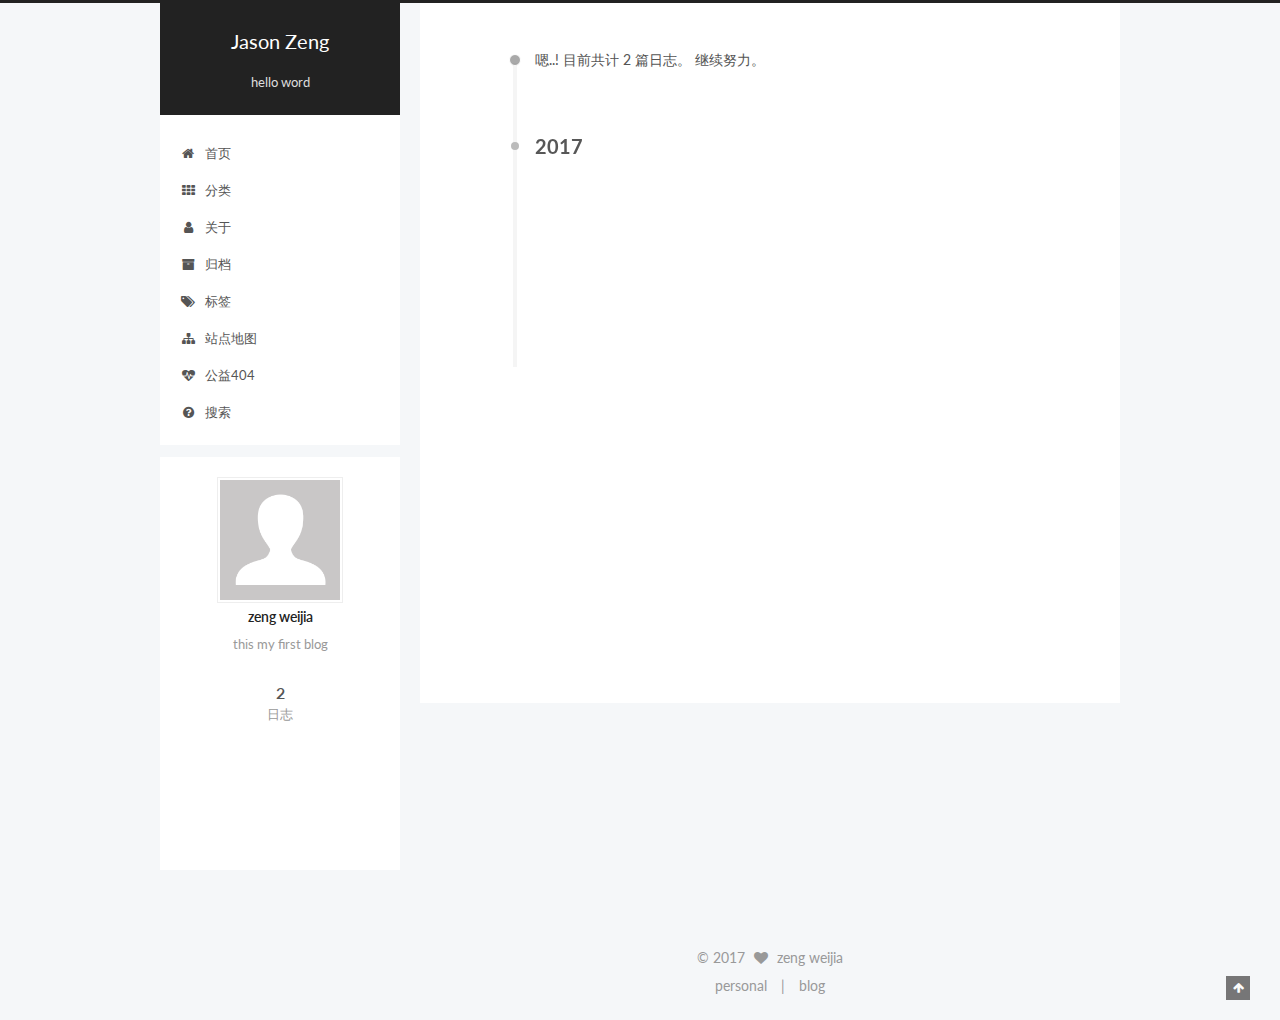
==== commit 79c5079e: "Site updated: 2017-05-19 22:05:00" ====
--- a/archives/index.html
+++ b/archives/index.html
@@ -5,7 +5,7 @@
   
 
 
-<html class="theme-next pisces use-motion" lang="">
+<html class="theme-next pisces use-motion" lang="zh-Hans">
 <head>
   <meta charset="UTF-8"/>
 <meta http-equiv="X-UA-Compatible" content="IE=edge" />
@@ -90,12 +90,15 @@
 
 
 
+<meta name="description" content="this my first blog">
 <meta property="og:type" content="website">
-<meta property="og:title" content="Hexo">
+<meta property="og:title" content="Jason Zeng">
 <meta property="og:url" content="http://yoursite.com/archives/index.html">
-<meta property="og:site_name" content="Hexo">
+<meta property="og:site_name" content="Jason Zeng">
+<meta property="og:description" content="this my first blog">
 <meta name="twitter:card" content="summary">
-<meta name="twitter:title" content="Hexo">
+<meta name="twitter:title" content="Jason Zeng">
+<meta name="twitter:description" content="this my first blog">
 
 
 
@@ -109,7 +112,7 @@
     motion: true,
     duoshuo: {
       userId: '0',
-      author: 'Author'
+      author: '博主'
     },
     algolia: {
       applicationID: '',
@@ -129,10 +132,10 @@
 
 
 
-  <title>Archiv | Hexo</title>
+  <title>归档 | Jason Zeng</title>
 </head>
 
-<body itemscope itemtype="http://schema.org/WebPage" lang="">
+<body itemscope itemtype="http://schema.org/WebPage" lang="zh-Hans">
 
   
 
@@ -166,12 +169,12 @@
     <div class="custom-logo-site-title">
       <a href="/"  class="brand" rel="start">
         <span class="logo-line-before"><i></i></span>
-        <span class="site-title">Hexo</span>
+        <span class="site-title">Jason Zeng</span>
         <span class="logo-line-after"><i></i></span>
       </a>
     </div>
       
-        <p class="site-subtitle"></p>
+        <p class="site-subtitle">hello word</p>
       
   </div>
 
@@ -196,7 +199,27 @@
             
               <i class="menu-item-icon fa fa-fw fa-home"></i> <br />
             
-            Startseite
+            首页
+          </a>
+        </li>
+      
+        
+        <li class="menu-item menu-item-categories">
+          <a href="/categories" rel="section">
+            
+              <i class="menu-item-icon fa fa-fw fa-th"></i> <br />
+            
+            分类
+          </a>
+        </li>
+      
+        
+        <li class="menu-item menu-item-about">
+          <a href="/about" rel="section">
+            
+              <i class="menu-item-icon fa fa-fw fa-user"></i> <br />
+            
+            关于
           </a>
         </li>
       
@@ -206,7 +229,7 @@
             
               <i class="menu-item-icon fa fa-fw fa-archive"></i> <br />
             
-            Archiv
+            归档
           </a>
         </li>
       
@@ -216,7 +239,37 @@
             
               <i class="menu-item-icon fa fa-fw fa-tags"></i> <br />
             
-            Tags
+            标签
+          </a>
+        </li>
+      
+        
+        <li class="menu-item menu-item-sitemap">
+          <a href="/sitemap.xml" rel="section">
+            
+              <i class="menu-item-icon fa fa-fw fa-sitemap"></i> <br />
+            
+            站点地图
+          </a>
+        </li>
+      
+        
+        <li class="menu-item menu-item-commonweal">
+          <a href="/404.html" rel="section">
+            
+              <i class="menu-item-icon fa fa-fw fa-heartbeat"></i> <br />
+            
+            公益404
+          </a>
+        </li>
+      
+        
+        <li class="menu-item menu-item-search">
+          <a href="/search" rel="section">
+            
+              <i class="menu-item-icon fa fa-fw fa-question-circle"></i> <br />
+            
+            搜索
           </a>
         </li>
       
@@ -248,7 +301,7 @@
       
         
       
-      Öhm..! Insgesamt 2 Artikel. Bleib dran.
+      嗯..! 目前共计 2 篇日志。 继续努力。
     </span>
 
     
@@ -367,10 +420,10 @@
         <div class="site-author motion-element" itemprop="author" itemscope itemtype="http://schema.org/Person">
           <img class="site-author-image" itemprop="image"
                src="/images/avatar.gif"
-               alt="John Doe" />
-          <p class="site-author-name" itemprop="name">John Doe</p>
+               alt="zeng weijia" />
+          <p class="site-author-name" itemprop="name">zeng weijia</p>
            
-              <p class="site-description motion-element" itemprop="description"></p>
+              <p class="site-description motion-element" itemprop="description">this my first blog</p>
           
         </div>
         <nav class="site-state motion-element">
@@ -379,7 +432,7 @@
             <div class="site-state-item site-state-posts">
               <a href="/archives">
                 <span class="site-state-item-count">2</span>
-                <span class="site-state-item-name">Artikel</span>
+                <span class="site-state-item-name">日志</span>
               </a>
             </div>
           
@@ -401,6 +454,7 @@
 
         
         
+        <iframe frameborder="no" border="0" marginwidth="0" marginheight="0" width=330 height=86 src="//music.163.com/outchain/player?type=2&id=474922552&auto=1&height=66"></iframe>
 
         
 
@@ -428,19 +482,16 @@
   <span class="with-love">
     <i class="fa fa-heart"></i>
   </span>
-  <span class="author" itemprop="copyrightHolder">John Doe</span>
+  <span class="author" itemprop="copyrightHolder">zeng weijia</span>
 </div>
 
 
 <div class="powered-by">
-  Erstellt mit  <a class="theme-link" href="https://hexo.io">Hexo</a>
+  personal
 </div>
 
 <div class="theme-info">
-  Theme -
-  <a class="theme-link" href="https://github.com/iissnan/hexo-theme-next">
-    NexT.Pisces
-  </a>
+  blog
 </div>
 
 
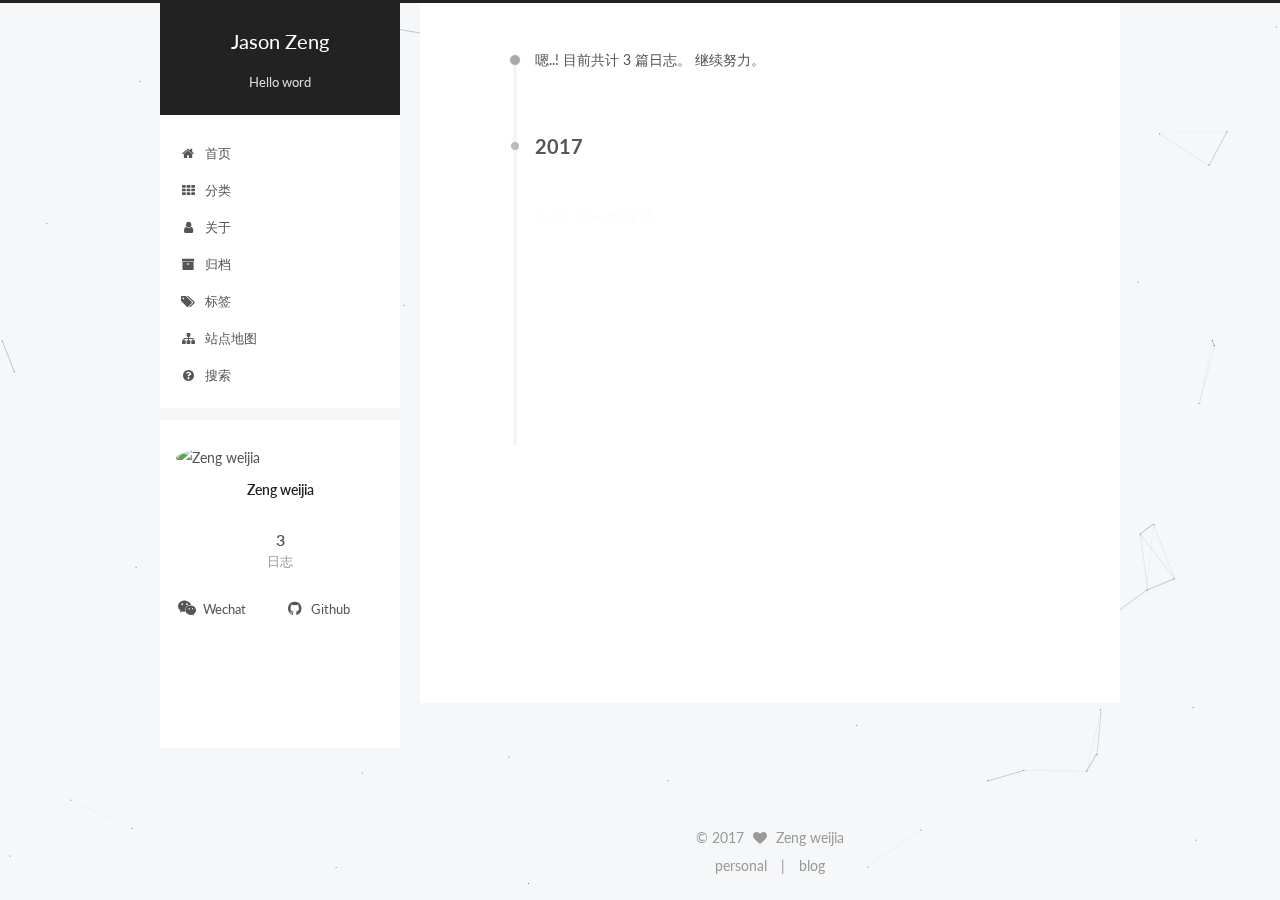
==== commit 9e612e1f: "Site updated: 2017-05-22 18:09:31" ====
--- a/archives/index.html
+++ b/archives/index.html
@@ -90,15 +90,12 @@
 
 
 
-<meta name="description" content="this my first blog">
 <meta property="og:type" content="website">
 <meta property="og:title" content="Jason Zeng">
 <meta property="og:url" content="http://yoursite.com/archives/index.html">
 <meta property="og:site_name" content="Jason Zeng">
-<meta property="og:description" content="this my first blog">
 <meta name="twitter:card" content="summary">
 <meta name="twitter:title" content="Jason Zeng">
-<meta name="twitter:description" content="this my first blog">
 
 
 
@@ -174,7 +171,7 @@
       </a>
     </div>
       
-        <p class="site-subtitle">hello word</p>
+        <p class="site-subtitle">Hello word</p>
       
   </div>
 
@@ -254,16 +251,6 @@
         </li>
       
         
-        <li class="menu-item menu-item-commonweal">
-          <a href="/404.html" rel="section">
-            
-              <i class="menu-item-icon fa fa-fw fa-heartbeat"></i> <br />
-            
-            公益404
-          </a>
-        </li>
-      
-        
         <li class="menu-item menu-item-search">
           <a href="/search" rel="section">
             
@@ -301,7 +288,7 @@
       
         
       
-      嗯..! 目前共计 2 篇日志。 继续努力。
+      嗯..! 目前共计 3 篇日志。 继续努力。
     </span>
 
     
@@ -315,6 +302,43 @@
         <div class="collection-title">
           <h2 class="archive-year motion-element" id="archive-year-2017">2017</h2>
         </div>
+      
+      
+
+      
+
+  <article class="post post-type-normal" itemscope itemtype="http://schema.org/Article">
+    <header class="post-header">
+
+      <h2 class="post-title">
+        
+            <a class="post-title-link" href="/2017/05/22/第一篇微博“/" itemprop="url">
+              
+                <span itemprop="name">第一篇微博</span>
+              
+            </a>
+        
+      </h2>
+
+      <div class="post-meta">
+        <time class="post-time" itemprop="dateCreated"
+              datetime="2017-05-22T15:01:08+08:00"
+              content="2017-05-22" >
+          05-22
+        </time>
+      </div>
+
+    </header>
+  </article>
+
+
+
+    
+
+      
+      
+      
+
       
       
 
@@ -419,11 +443,11 @@
       <section class="site-overview sidebar-panel sidebar-panel-active">
         <div class="site-author motion-element" itemprop="author" itemscope itemtype="http://schema.org/Person">
           <img class="site-author-image" itemprop="image"
-               src="/images/avatar.gif"
-               alt="zeng weijia" />
-          <p class="site-author-name" itemprop="name">zeng weijia</p>
+               src="http://i4.buimg.com/1949/fb53449add3fc1b7t.jpg"
+               alt="Zeng weijia" />
+          <p class="site-author-name" itemprop="name">Zeng weijia</p>
            
-              <p class="site-description motion-element" itemprop="description">this my first blog</p>
+              <p class="site-description motion-element" itemprop="description"></p>
           
         </div>
         <nav class="site-state motion-element">
@@ -431,7 +455,7 @@
           
             <div class="site-state-item site-state-posts">
               <a href="/archives">
-                <span class="site-state-item-count">2</span>
+                <span class="site-state-item-count">3</span>
                 <span class="site-state-item-name">日志</span>
               </a>
             </div>
@@ -446,6 +470,26 @@
         
 
         <div class="links-of-author motion-element">
+          
+            
+              <span class="links-of-author-item">
+                <a href="/wechat" target="_blank" title="Wechat">
+                  
+                    <i class="fa fa-fw fa-wechat"></i>
+                  
+                  Wechat
+                </a>
+              </span>
+            
+              <span class="links-of-author-item">
+                <a href="https://github.com/Jason-Zeng" target="_blank" title="Github">
+                  
+                    <i class="fa fa-fw fa-github"></i>
+                  
+                  Github
+                </a>
+              </span>
+            
           
         </div>
 
@@ -482,7 +526,7 @@
   <span class="with-love">
     <i class="fa fa-heart"></i>
   </span>
-  <span class="author" itemprop="copyrightHolder">zeng weijia</span>
+  <span class="author" itemprop="copyrightHolder">Zeng weijia</span>
 </div>
 
 
@@ -529,6 +573,8 @@
   
 
 
+  
+
 
 
 
@@ -556,6 +602,9 @@
 
   
   <script type="text/javascript" src="/lib/fancybox/source/jquery.fancybox.pack.js?v=2.1.5"></script>
+
+  
+  <script type="text/javascript" src="/lib/canvas-nest/canvas-nest.min.js"></script>
 
 
   
@@ -607,18 +656,21 @@
 
 
   
-
-
-
-
-
-  
-
-
-
-
-
-  
+    
+    <script>
+      var cloudTieConfig = {
+        url: document.location.href, 
+        sourceId: "",
+        productKey: "ee046fce984642c1bffed7b6e20297b5",
+        target: "cloud-tie-wrapper"
+      };
+    </script>
+    <script src="https://img1.ws.126.net/f2e/tie/yun/sdk/loader.js"></script>
+  
+
+
+
+
 
 
 
--- a/css/main.css
+++ b/css/main.css
@@ -1609,12 +1609,11 @@
   margin-top: 0;
 }
 .site-author-image {
-  display: block;
-  margin: 0 auto;
-  padding: 2px;
-  max-width: 120px;
-  height: auto;
-  border: 1px solid #eee;
+    animation: 2s ease 0.5s normal forwards 1 running cycle;
+    border: 2px dashed #fff;
+    border-radius: 100%;
+    padding: 2px;
+    transition: border-radius 2s ease 0s;
 }
 .site-author-name {
   margin: 0;
@@ -1696,7 +1695,7 @@
   width: 4px;
   height: 4px;
   border-radius: 50%;
-  background: #9acfff;
+  background: #4bff09;
 }
 .links-of-blogroll {
   font-size: 13px;
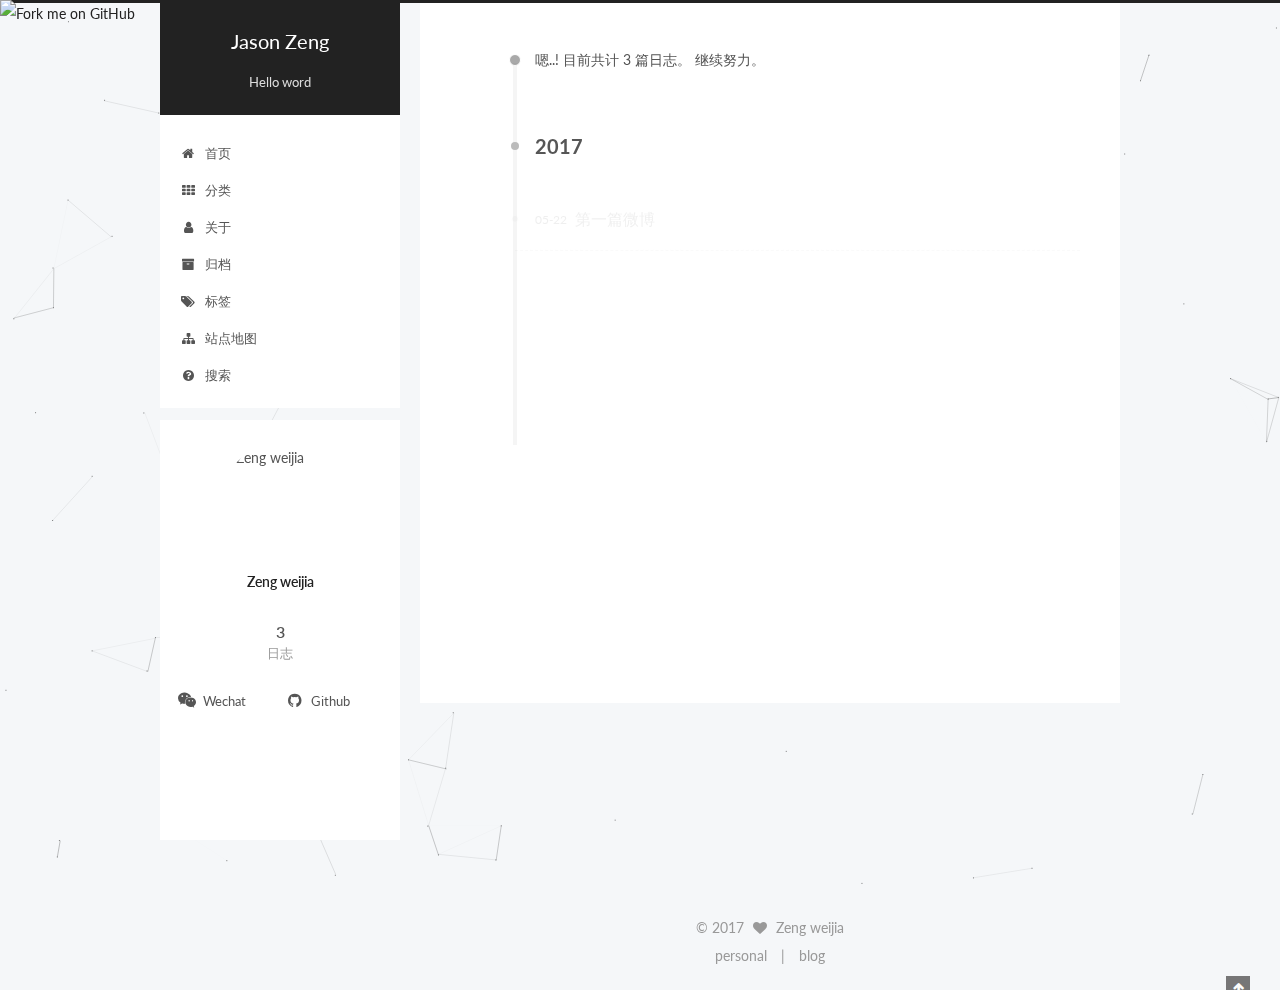
==== commit 63d24308: "Site updated: 2017-05-22 21:22:18" ====
--- a/archives/index.html
+++ b/archives/index.html
@@ -498,7 +498,7 @@
 
         
         
-        <iframe frameborder="no" border="0" marginwidth="0" marginheight="0" width=330 height=86 src="//music.163.com/outchain/player?type=2&id=474922552&auto=1&height=66"></iframe>
+        <iframe frameborder="no" border="0" marginwidth="0" marginheight="0" width=330 height=86 src="//music.163.com/outchain/player?type=2&id=474922552&auto=0&height=66" ></iframe>
 
         
 
@@ -693,5 +693,6 @@
 
   
 
+  <a href="https://github.com/Jason-Zeng"><img style="position: absolute; top: 0; left: 0; border: 0;" src="https://camo.githubusercontent.com/c6625ac1f3ee0a12250227cf83ce904423abf351/68747470733a2f2f73332e616d617a6f6e6177732e636f6d2f6769746875622f726962626f6e732f666f726b6d655f6c6566745f677261795f3664366436642e706e67" alt="Fork me on GitHub" data-canonical-src="https://s3.amazonaws.com/github/ribbons/forkme_left_gray_6d6d6d.png"></a>
 </body>
 </html>
--- a/css/main.css
+++ b/css/main.css
@@ -1609,11 +1609,13 @@
   margin-top: 0;
 }
 .site-author-image {
-    animation: 2s ease 0.5s normal forwards 1 running cycle;
-    border: 2px dashed #fff;
-    border-radius: 100%;
-    padding: 2px;
-    transition: border-radius 2s ease 0s;
+  animation: 2s ease 0.5s normal forwards 1 running cycle;
+  border: 2px dashed #fff;
+  border-radius: 100%;
+  padding: 2px;
+  transition: border-radius 2s ease 0s;
+  height: 120px;
+  width: 120px;
 }
 .site-author-name {
   margin: 0;
@@ -1695,7 +1697,7 @@
   width: 4px;
   height: 4px;
   border-radius: 50%;
-  background: #4bff09;
+  background: #9dff65;
 }
 .links-of-blogroll {
   font-size: 13px;
@@ -2869,3 +2871,6 @@
     text-align: justify;
   }
 }
+.post-comments-count a::before {
+  content: "评论";
+}
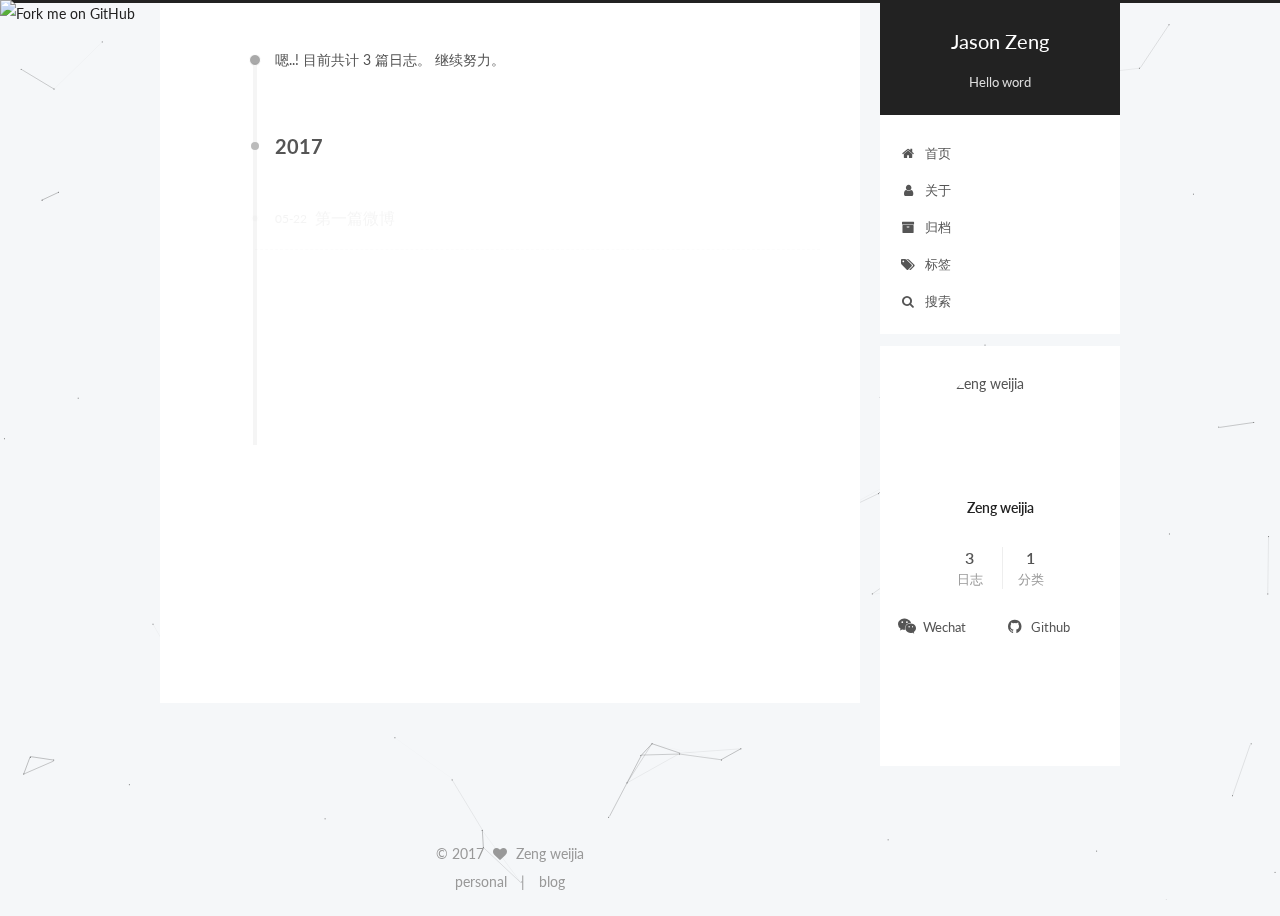
==== commit 368c15a7: "Site updated: 2017-05-26 16:36:07" ====
--- a/archives/index.html
+++ b/archives/index.html
@@ -83,7 +83,7 @@
 
 
 
-  <link rel="shortcut icon" type="image/x-icon" href="/favicon.ico?v=5.1.1" />
+  <link rel="shortcut icon" type="image/x-icon" href="/images/favicon.ico?v=5.1.1" />
 
 
 
@@ -104,7 +104,7 @@
   var CONFIG = {
     root: '/',
     scheme: 'Pisces',
-    sidebar: {"position":"left","display":"post","offset":12,"offset_float":0,"b2t":false,"scrollpercent":false},
+    sidebar: {"position":"right","display":"post","offset":12,"offset_float":0,"b2t":false,"scrollpercent":false},
     fancybox: true,
     motion: true,
     duoshuo: {
@@ -140,22 +140,32 @@
 
 
 
-
-
-
-
-
-
-
-
-
-
-  
-  
-    
-  
-
-  <div class="container sidebar-position-left  page-archive  ">
+  <script type="text/javascript">
+    var _hmt = _hmt || [];
+    (function() {
+      var hm = document.createElement("script");
+      hm.src = "https://hm.baidu.com/hm.js?4fb20ef6f4ded185eb5a7689be36821f";
+      var s = document.getElementsByTagName("script")[0];
+      s.parentNode.insertBefore(hm, s);
+    })();
+  </script>
+
+
+
+
+
+
+
+
+
+
+
+  
+  
+    
+  
+
+  <div class="container sidebar-position-right  page-archive  ">
     <div class="headband"></div>
 
     <header id="header" class="header" itemscope itemtype="http://schema.org/WPHeader">
@@ -201,16 +211,6 @@
         </li>
       
         
-        <li class="menu-item menu-item-categories">
-          <a href="/categories" rel="section">
-            
-              <i class="menu-item-icon fa fa-fw fa-th"></i> <br />
-            
-            分类
-          </a>
-        </li>
-      
-        
         <li class="menu-item menu-item-about">
           <a href="/about" rel="section">
             
@@ -240,31 +240,45 @@
           </a>
         </li>
       
-        
-        <li class="menu-item menu-item-sitemap">
-          <a href="/sitemap.xml" rel="section">
-            
-              <i class="menu-item-icon fa fa-fw fa-sitemap"></i> <br />
-            
-            站点地图
-          </a>
-        </li>
-      
-        
+
+      
         <li class="menu-item menu-item-search">
-          <a href="/search" rel="section">
-            
-              <i class="menu-item-icon fa fa-fw fa-question-circle"></i> <br />
+          
+            <a href="javascript:;" class="popup-trigger">
+          
+            
+              <i class="menu-item-icon fa fa-search fa-fw"></i> <br />
             
             搜索
           </a>
         </li>
       
-
-      
     </ul>
   
 
+  
+    <div class="site-search">
+      
+  <div class="popup search-popup local-search-popup">
+  <div class="local-search-header clearfix">
+    <span class="search-icon">
+      <i class="fa fa-search"></i>
+    </span>
+    <span class="popup-btn-close">
+      <i class="fa fa-times-circle"></i>
+    </span>
+    <div class="local-search-input-wrapper">
+      <input autocomplete="off"
+             placeholder="搜索..." spellcheck="false"
+             type="text" id="local-search-input">
+    </div>
+  </div>
+  <div id="local-search-result"></div>
+</div>
+
+
+
+    </div>
   
 </nav>
 
@@ -461,6 +475,15 @@
             </div>
           
 
+          
+            
+            
+            <div class="site-state-item site-state-categories">
+              <a href="/categories/index.html">
+                <span class="site-state-item-count">1</span>
+                <span class="site-state-item-name">分类</span>
+              </a>
+            </div>
           
 
           
@@ -679,6 +702,323 @@
 
   
 
+  <script type="text/javascript">
+    // Popup Window;
+    var isfetched = false;
+    var isXml = true;
+    // Search DB path;
+    var search_path = "search.xml";
+    if (search_path.length === 0) {
+      search_path = "search.xml";
+    } else if (search_path.endsWith("json")) {
+      isXml = false;
+    }
+    var path = "/" + search_path;
+    // monitor main search box;
+
+    var onPopupClose = function (e) {
+      $('.popup').hide();
+      $('#local-search-input').val('');
+      $('.search-result-list').remove();
+      $('#no-result').remove();
+      $(".local-search-pop-overlay").remove();
+      $('body').css('overflow', '');
+    }
+
+    function proceedsearch() {
+      $("body")
+        .append('<div class="search-popup-overlay local-search-pop-overlay"></div>')
+        .css('overflow', 'hidden');
+      $('.search-popup-overlay').click(onPopupClose);
+      $('.popup').toggle();
+      var $localSearchInput = $('#local-search-input');
+      $localSearchInput.attr("autocapitalize", "none");
+      $localSearchInput.attr("autocorrect", "off");
+      $localSearchInput.focus();
+    }
+
+    // search function;
+    var searchFunc = function(path, search_id, content_id) {
+      'use strict';
+
+      // start loading animation
+      $("body")
+        .append('<div class="search-popup-overlay local-search-pop-overlay">' +
+          '<div id="search-loading-icon">' +
+          '<i class="fa fa-spinner fa-pulse fa-5x fa-fw"></i>' +
+          '</div>' +
+          '</div>')
+        .css('overflow', 'hidden');
+      $("#search-loading-icon").css('margin', '20% auto 0 auto').css('text-align', 'center');
+
+      $.ajax({
+        url: path,
+        dataType: isXml ? "xml" : "json",
+        async: true,
+        success: function(res) {
+          // get the contents from search data
+          isfetched = true;
+          $('.popup').detach().appendTo('.header-inner');
+          var datas = isXml ? $("entry", res).map(function() {
+            return {
+              title: $("title", this).text(),
+              content: $("content",this).text(),
+              url: $("url" , this).text()
+            };
+          }).get() : res;
+          var input = document.getElementById(search_id);
+          var resultContent = document.getElementById(content_id);
+          var inputEventFunction = function() {
+            var searchText = input.value.trim().toLowerCase();
+            var keywords = searchText.split(/[\s\-]+/);
+            if (keywords.length > 1) {
+              keywords.push(searchText);
+            }
+            var resultItems = [];
+            if (searchText.length > 0) {
+              // perform local searching
+              datas.forEach(function(data) {
+                var isMatch = false;
+                var hitCount = 0;
+                var searchTextCount = 0;
+                var title = data.title.trim();
+                var titleInLowerCase = title.toLowerCase();
+                var content = data.content.trim().replace(/<[^>]+>/g,"");
+                var contentInLowerCase = content.toLowerCase();
+                var articleUrl = decodeURIComponent(data.url);
+                var indexOfTitle = [];
+                var indexOfContent = [];
+                // only match articles with not empty titles
+                if(title != '') {
+                  keywords.forEach(function(keyword) {
+                    function getIndexByWord(word, text, caseSensitive) {
+                      var wordLen = word.length;
+                      if (wordLen === 0) {
+                        return [];
+                      }
+                      var startPosition = 0, position = [], index = [];
+                      if (!caseSensitive) {
+                        text = text.toLowerCase();
+                        word = word.toLowerCase();
+                      }
+                      while ((position = text.indexOf(word, startPosition)) > -1) {
+                        index.push({position: position, word: word});
+                        startPosition = position + wordLen;
+                      }
+                      return index;
+                    }
+
+                    indexOfTitle = indexOfTitle.concat(getIndexByWord(keyword, titleInLowerCase, false));
+                    indexOfContent = indexOfContent.concat(getIndexByWord(keyword, contentInLowerCase, false));
+                  });
+                  if (indexOfTitle.length > 0 || indexOfContent.length > 0) {
+                    isMatch = true;
+                    hitCount = indexOfTitle.length + indexOfContent.length;
+                  }
+                }
+
+                // show search results
+
+                if (isMatch) {
+                  // sort index by position of keyword
+
+                  [indexOfTitle, indexOfContent].forEach(function (index) {
+                    index.sort(function (itemLeft, itemRight) {
+                      if (itemRight.position !== itemLeft.position) {
+                        return itemRight.position - itemLeft.position;
+                      } else {
+                        return itemLeft.word.length - itemRight.word.length;
+                      }
+                    });
+                  });
+
+                  // merge hits into slices
+
+                  function mergeIntoSlice(text, start, end, index) {
+                    var item = index[index.length - 1];
+                    var position = item.position;
+                    var word = item.word;
+                    var hits = [];
+                    var searchTextCountInSlice = 0;
+                    while (position + word.length <= end && index.length != 0) {
+                      if (word === searchText) {
+                        searchTextCountInSlice++;
+                      }
+                      hits.push({position: position, length: word.length});
+                      var wordEnd = position + word.length;
+
+                      // move to next position of hit
+
+                      index.pop();
+                      while (index.length != 0) {
+                        item = index[index.length - 1];
+                        position = item.position;
+                        word = item.word;
+                        if (wordEnd > position) {
+                          index.pop();
+                        } else {
+                          break;
+                        }
+                      }
+                    }
+                    searchTextCount += searchTextCountInSlice;
+                    return {
+                      hits: hits,
+                      start: start,
+                      end: end,
+                      searchTextCount: searchTextCountInSlice
+                    };
+                  }
+
+                  var slicesOfTitle = [];
+                  if (indexOfTitle.length != 0) {
+                    slicesOfTitle.push(mergeIntoSlice(title, 0, title.length, indexOfTitle));
+                  }
+
+                  var slicesOfContent = [];
+                  while (indexOfContent.length != 0) {
+                    var item = indexOfContent[indexOfContent.length - 1];
+                    var position = item.position;
+                    var word = item.word;
+                    // cut out 100 characters
+                    var start = position - 20;
+                    var end = position + 80;
+                    if(start < 0){
+                      start = 0;
+                    }
+                    if (end < position + word.length) {
+                      end = position + word.length;
+                    }
+                    if(end > content.length){
+                      end = content.length;
+                    }
+                    slicesOfContent.push(mergeIntoSlice(content, start, end, indexOfContent));
+                  }
+
+                  // sort slices in content by search text's count and hits' count
+
+                  slicesOfContent.sort(function (sliceLeft, sliceRight) {
+                    if (sliceLeft.searchTextCount !== sliceRight.searchTextCount) {
+                      return sliceRight.searchTextCount - sliceLeft.searchTextCount;
+                    } else if (sliceLeft.hits.length !== sliceRight.hits.length) {
+                      return sliceRight.hits.length - sliceLeft.hits.length;
+                    } else {
+                      return sliceLeft.start - sliceRight.start;
+                    }
+                  });
+
+                  // select top N slices in content
+
+                  var upperBound = parseInt('1');
+                  if (upperBound >= 0) {
+                    slicesOfContent = slicesOfContent.slice(0, upperBound);
+                  }
+
+                  // highlight title and content
+
+                  function highlightKeyword(text, slice) {
+                    var result = '';
+                    var prevEnd = slice.start;
+                    slice.hits.forEach(function (hit) {
+                      result += text.substring(prevEnd, hit.position);
+                      var end = hit.position + hit.length;
+                      result += '<b class="search-keyword">' + text.substring(hit.position, end) + '</b>';
+                      prevEnd = end;
+                    });
+                    result += text.substring(prevEnd, slice.end);
+                    return result;
+                  }
+
+                  var resultItem = '';
+
+                  if (slicesOfTitle.length != 0) {
+                    resultItem += "<li><a href='" + articleUrl + "' class='search-result-title'>" + highlightKeyword(title, slicesOfTitle[0]) + "</a>";
+                  } else {
+                    resultItem += "<li><a href='" + articleUrl + "' class='search-result-title'>" + title + "</a>";
+                  }
+
+                  slicesOfContent.forEach(function (slice) {
+                    resultItem += "<a href='" + articleUrl + "'>" +
+                      "<p class=\"search-result\">" + highlightKeyword(content, slice) +
+                      "...</p>" + "</a>";
+                  });
+
+                  resultItem += "</li>";
+                  resultItems.push({
+                    item: resultItem,
+                    searchTextCount: searchTextCount,
+                    hitCount: hitCount,
+                    id: resultItems.length
+                  });
+                }
+              })
+            };
+            if (keywords.length === 1 && keywords[0] === "") {
+              resultContent.innerHTML = '<div id="no-result"><i class="fa fa-search fa-5x" /></div>'
+            } else if (resultItems.length === 0) {
+              resultContent.innerHTML = '<div id="no-result"><i class="fa fa-frown-o fa-5x" /></div>'
+            } else {
+              resultItems.sort(function (resultLeft, resultRight) {
+                if (resultLeft.searchTextCount !== resultRight.searchTextCount) {
+                  return resultRight.searchTextCount - resultLeft.searchTextCount;
+                } else if (resultLeft.hitCount !== resultRight.hitCount) {
+                  return resultRight.hitCount - resultLeft.hitCount;
+                } else {
+                  return resultRight.id - resultLeft.id;
+                }
+              });
+              var searchResultList = '<ul class=\"search-result-list\">';
+              resultItems.forEach(function (result) {
+                searchResultList += result.item;
+              })
+              searchResultList += "</ul>";
+              resultContent.innerHTML = searchResultList;
+            }
+          }
+
+          if ('auto' === 'auto') {
+            input.addEventListener('input', inputEventFunction);
+          } else {
+            $('.search-icon').click(inputEventFunction);
+            input.addEventListener('keypress', function (event) {
+              if (event.keyCode === 13) {
+                inputEventFunction();
+              }
+            });
+          }
+
+          // remove loading animation
+          $(".local-search-pop-overlay").remove();
+          $('body').css('overflow', '');
+
+          proceedsearch();
+        }
+      });
+    }
+
+    // handle and trigger popup window;
+    $('.popup-trigger').click(function(e) {
+      e.stopPropagation();
+      if (isfetched === false) {
+        searchFunc(path, 'local-search-input', 'local-search-result');
+      } else {
+        proceedsearch();
+      };
+    });
+
+    $('.popup-btn-close').click(onPopupClose);
+    $('.popup').click(function(e){
+      e.stopPropagation();
+    });
+    $(document).on('keyup', function (event) {
+      var shouldDismissSearchPopup = event.which === 27 &&
+        $('.search-popup').is(':visible');
+      if (shouldDismissSearchPopup) {
+        onPopupClose();
+      }
+    });
+  </script>
+
 
 
 
--- a/css/main.css
+++ b/css/main.css
@@ -1697,7 +1697,7 @@
   width: 4px;
   height: 4px;
   border-radius: 50%;
-  background: #9dff65;
+  background: #ff93d1;
 }
 .links-of-blogroll {
   font-size: 13px;
